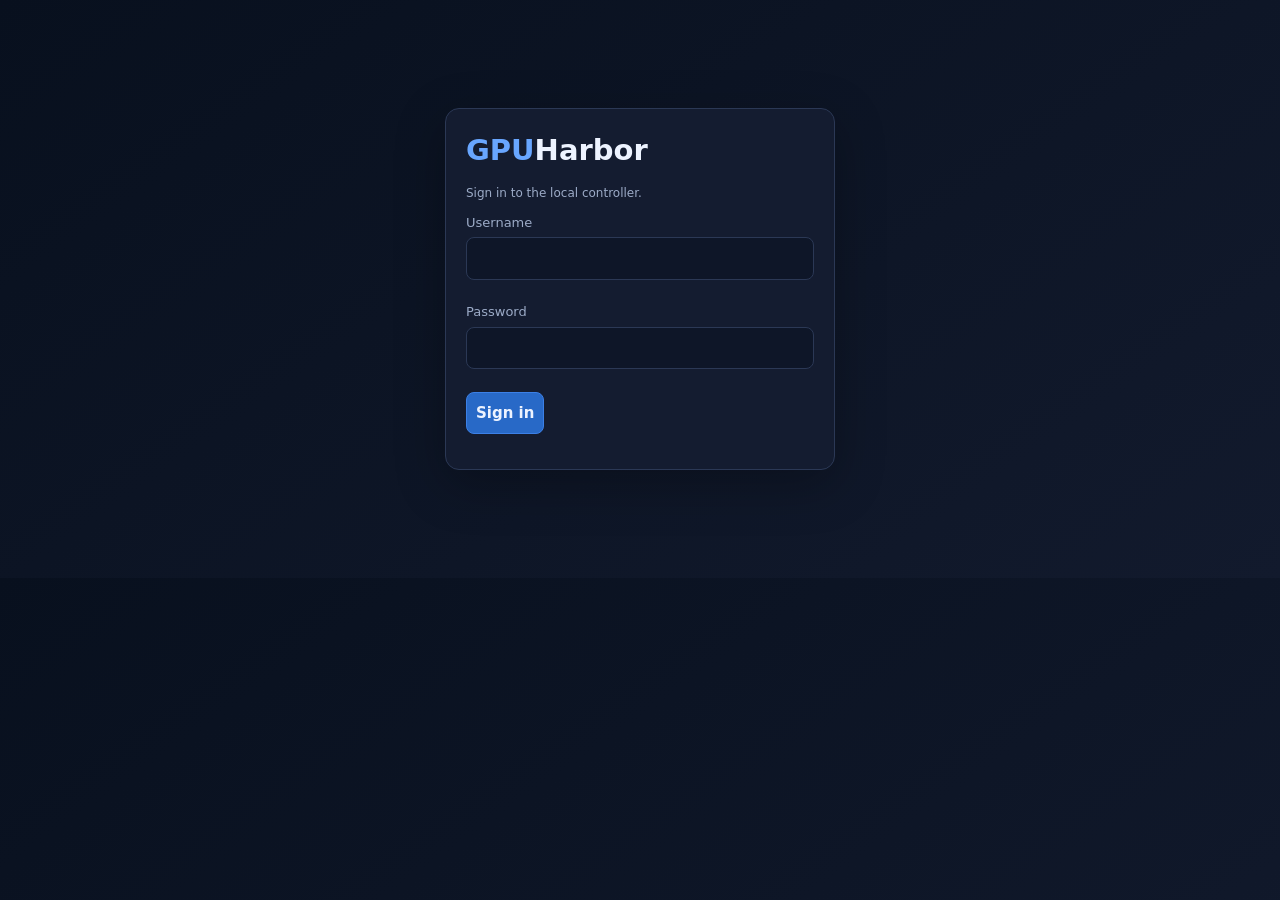
==== gpuharbor/static/index.html @ dcb0059d "Add English UI and docs, German switch, runtime image status - Dashboard available in English and Ge" ====
<!doctype html>
<html lang="en">
<head>
<meta charset="utf-8"><meta name="viewport" content="width=device-width,initial-scale=1">
<link rel="icon" href="/favicon.svg" type="image/svg+xml">
<title>GPUHarbor</title>
<style>
:root{color-scheme:dark;--card:#151d31;--line:#2b3855;--text:#edf3ff;--muted:#9cabc7;--accent:#68a6ff;--danger:#ff6b79;--ok:#54d69a;--warn:#ffd479}
*{box-sizing:border-box}
body{margin:0;background:linear-gradient(145deg,#08101e,#121a2d);color:var(--text);font:15px/1.5 system-ui,sans-serif}
.shell{max-width:1220px;margin:auto;padding:26px}
header{display:flex;justify-content:space-between;align-items:center;gap:14px;margin-bottom:20px;flex-wrap:wrap}
h1{margin:0;font-size:29px}
h2{font-size:17px;margin-top:0}
.brand{color:var(--accent)}
.nav{display:flex;gap:10px;align-items:center;flex-wrap:wrap}
.grid{display:grid;grid-template-columns:1.35fr .65fr;gap:18px}
.card{background:rgba(21,29,49,.94);border:1px solid var(--line);border-radius:14px;padding:20px;margin-bottom:18px;box-shadow:0 14px 50px #0004}
.row{display:flex;gap:10px;flex-wrap:wrap;align-items:end}
.field{display:flex;flex-direction:column;gap:5px;flex:1;min-width:150px}
label{color:var(--muted);font-size:13px}
.hint{color:var(--muted);font-size:12px;line-height:1.35}
input,select,textarea,button{font:inherit;color:var(--text);border:1px solid var(--line);border-radius:8px;background:#0e1628;padding:9px}
textarea{resize:vertical}
button{cursor:pointer;background:#2869c7;border-color:#3c80e6;font-weight:650}
button.secondary{background:#18243b}
button.danger{background:#8c2934;border-color:#bd4350}
button:disabled{opacity:.5;cursor:not-allowed}
a.link{color:var(--accent);text-decoration:none;font-weight:600}
pre{white-space:pre-wrap;word-break:break-word;max-height:430px;overflow:auto;background:#090f1d;border-radius:8px;padding:13px;font-size:13px}
.pill{display:inline-block;padding:3px 8px;border-radius:99px;background:#24314e;color:#bdd2f3;margin:2px;font-size:12px}
.warn{color:var(--warn)}.ok{color:var(--ok)}.danger-text{color:var(--danger)}
.dot{display:inline-block;width:9px;height:9px;border-radius:50%;margin-right:7px;background:#5a6a86}
.dot.ok{background:var(--ok)}.dot.wait{background:var(--warn)}.dot.bad{background:var(--danger)}
dialog{width:min(860px,96vw);background:var(--card);color:var(--text);border:1px solid var(--line);border-radius:14px}
dialog::backdrop{background:#000a}
.gpu-list{max-height:210px;overflow:auto;border:1px solid var(--line);border-radius:9px;padding:10px;background:#0d1526}
.gpu-list label{display:flex;gap:8px;align-items:center;color:var(--text);font-size:13px;padding:3px 0}
.mode-switch button{padding:5px 11px;font-size:13px;background:#18243b}
.mode-switch button.active{background:#2869c7}
.login{max-width:390px;margin:12vh auto}
.hidden{display:none!important}
.small{font-size:12.5px}
@media(max-width:860px){.grid{grid-template-columns:1fr}.shell{padding:14px}}
</style>
</head>
<body>

<div id="login" class="login card">
<h1><span class="brand">GPU</span>Harbor</h1><p class="hint" data-i18n="login.subtitle">Sign in to the local controller.</p>
<form id="login-form">
<div class="field"><label for="username" data-i18n="login.username">Username</label><input id="username" autocomplete="username" required></div><br>
<div class="field"><label for="password" data-i18n="login.password">Password</label><input id="password" type="password" autocomplete="current-password" required></div><br>
<button data-i18n="login.button">Sign in</button></form><p id="login-error" class="warn"></p>
</div>

<div id="app" class="shell hidden">
<header>
  <div><h1><span class="brand">GPU</span>Harbor</h1><div class="hint" data-i18n="app.subtitle">RunPod model control</div></div>
  <div class="nav">
    <select id="lang-switch" onchange="setLang(this.value)" aria-label="Language">
      <option value="en">English</option>
      <option value="de">Deutsch</option>
    </select>
    <a class="link" href="/docs" target="_blank" rel="noopener" data-i18n="nav.docs">Documentation</a>
    <span id="billable-pill" class="pill"></span>
    <button class="secondary" onclick="logout()" data-i18n="nav.logout">Sign out</button>
  </div>
</header>

<div class="grid"><main>

<section class="card"><h2 data-i18n="start.title">Start a model</h2>
<div class="row">
  <div class="field" style="flex:2"><label for="model" data-i18n="start.model">Model profile</label><select id="model" onchange="selectModel()"></select></div>
  <div class="field"><label for="region" data-i18n="start.region">Region</label><select id="region" onchange="regionChanged()"></select></div>
  <div class="field"><label for="datacenter" data-i18n="start.datacenter">Datacenter (advanced)</label><select id="datacenter"></select></div>
</div>
<p id="model-description" class="hint"></p><div id="badges"></div><br>
<div class="row">
  <div class="field"><label for="context" data-i18n="field.context">Context (tokens)</label><input id="context" type="number" min="1024" max="262144" step="1024"><span class="hint" data-i18n="hint.context">Maximum length of one request. More uses more VRAM.</span></div>
  <div class="field"><label for="sequences" data-i18n="field.sequences">Parallel sequences</label><input id="sequences" type="number" min="1" max="32"><span class="hint" data-i18n="hint.sequences">Requests handled at the same time.</span></div>
  <div class="field"><label for="memory" data-i18n="field.memory">GPU utilisation (0–1)</label><input id="memory" type="number" min="0.5" max="0.99" step="0.01"><span class="hint" data-i18n="hint.memory">Share of VRAM the runtime may use.</span></div>
  <div class="field"><label for="volume" data-i18n="field.volume">Volume (GB)</label><input id="volume" type="number" min="10" max="1000"><span class="hint" data-i18n="hint.volume">Space for the model cache.</span></div>
</div><br>
<div class="row">
  <div class="field"><label for="gpu" data-i18n="field.gpu">GPU</label><select id="gpu"></select><span class="hint" data-i18n="hint.gpu">Only GPUs allowed by this profile.</span></div>
</div><br>
<div class="row">
  <button onclick="plan()" data-i18n="btn.plan">Check launch plan</button>
  <button class="secondary" onclick="preflight()" data-i18n="btn.preflight">Check availability</button>
  <button onclick="startPod()" data-i18n="btn.start">Start pod</button>
  <button class="secondary" onclick="stopPod()" data-i18n="btn.stop">Stop</button>
  <button class="danger" onclick="deletePod()" data-i18n="btn.delete">Delete pod and volume</button>
</div>
</section>

<section class="card">
<div class="row" style="justify-content:space-between">
  <h2 style="margin:0" data-i18n="output.title">Output</h2>
  <div class="mode-switch">
    <button id="mode-simple" onclick="setMode('simple')" data-i18n="output.simple">Simple</button>
    <button id="mode-pretty" class="active" onclick="setMode('pretty')" data-i18n="output.pretty">Pretty</button>
    <button id="mode-raw" onclick="setMode('raw')" data-i18n="output.raw">Raw</button>
  </div>
</div>
<pre id="output"></pre>
</section>

</main><aside>

<section class="card"><h2 data-i18n="status.title">Status</h2>
<div id="status"><span class="dot"></span><span data-i18n="status.loading">Loading …</span></div>
<div id="ready" class="small" style="margin-top:8px"><span class="dot"></span><span data-i18n="ready.unknown">Model status unknown</span></div>
<br><button class="secondary" onclick="refreshStatus()" data-i18n="status.refresh">Refresh</button></section>

<section class="card"><h2 data-i18n="catalog.title">Model catalog</h2>
<p class="hint" data-i18n="catalog.hint">Shipped profiles survive upgrades; your profiles and overrides are stored separately.</p>
<button onclick="newModel()" data-i18n="catalog.new">New model</button>
<button class="secondary" onclick="editModel()" data-i18n="catalog.edit">Edit selected</button><br><br>
<button class="secondary" onclick="exportModels()" data-i18n="catalog.export">Export</button>
<button class="secondary" onclick="$('import-file').click()" data-i18n="catalog.import">Import</button>
<input id="import-file" class="hidden" type="file" accept="application/json" onchange="importModels(this.files[0])"></section>

<section class="card"><h2 data-i18n="runtimes.title">Runtime images</h2><div id="runtime-list" class="small"><span class="hint" data-i18n="status.loading">Loading …</span></div></section>

<section class="card"><h2 data-i18n="integrations.title">Optional integrations</h2>
<p><span class="pill">Open WebUI</span><span class="pill">OpenHands</span></p>
<p class="hint" data-i18n="integrations.hint">Enabled through separate Compose files. Details are in the documentation.</p></section>

</aside></div></div>

<dialog id="editor"><form id="model-form">
<h2 id="editor-title" data-i18n="editor.new_title">Model profile</h2>
<div class="field"><label for="e-preset" data-i18n="editor.preset">Template</label><select id="e-preset" onchange="applyPreset()"></select><span class="hint" data-i18n="hint.preset">Fills in sensible starting values. Everything stays editable.</span></div><br>
<div class="row">
  <div class="field"><label for="e-id" data-i18n="field.id">ID</label><input id="e-id" pattern="[a-z0-9][a-z0-9-]{1,62}[a-z0-9]" required><span class="hint" data-i18n="hint.id">Lowercase letters, digits and hyphen. Cannot be changed later.</span></div>
  <div class="field"><label for="e-name" data-i18n="field.name">Name</label><input id="e-name" required><span class="hint" data-i18n="hint.name">Display name.</span></div>
</div><br>
<div class="field"><label for="e-description" data-i18n="field.description">Description</label><textarea id="e-description" rows="2"></textarea></div><br>
<div class="row">
  <div class="field"><label for="e-model-id" data-i18n="field.model_id">Hugging Face repository</label><input id="e-model-id" placeholder="owner/repository" required><span class="hint" data-i18n="hint.model_id">For example Qwen/Qwen3.8-27B-FP8.</span></div>
  <div class="field"><label for="e-runtime" data-i18n="field.runtime">Runtime</label><select id="e-runtime" onchange="runtimeChanged()"></select><span class="hint" data-i18n="hint.runtime">vLLM for FP8/BF16, llama.cpp for GGUF.</span></div>
</div><br>
<div class="field"><label for="e-gguf" data-i18n="field.gguf">GGUF file</label><input id="e-gguf"><span class="hint" data-i18n="hint.gguf">GGUF runtimes only: the exact filename from the repository.</span></div><br>
<div class="row">
  <div class="field"><label for="e-aliases" data-i18n="field.aliases">Served names (comma)</label><input id="e-aliases" required><span class="hint" data-i18n="hint.aliases">For example default, chat, code.</span></div>
  <div class="field"><label for="e-capabilities" data-i18n="field.capabilities">Capabilities (comma)</label><input id="e-capabilities"><span class="hint" data-i18n="hint.capabilities">chat, code, tools, vision — labels only.</span></div>
</div><br>
<div class="row">
  <div class="field"><label for="e-context" data-i18n="field.context">Context</label><input id="e-context" type="number" min="1024" max="262144" required></div>
  <div class="field"><label for="e-sequences" data-i18n="field.sequences">Sequences</label><input id="e-sequences" type="number" min="1" max="32" required></div>
  <div class="field"><label for="e-memory" data-i18n="field.memory">GPU utilisation</label><input id="e-memory" type="number" min="0.5" max="0.99" step="0.01" required></div>
  <div class="field"><label for="e-volume" data-i18n="field.volume_gb">Volume GB</label><input id="e-volume" type="number" min="10" max="1000" required></div>
</div><br>
<div class="field"><label data-i18n="field.gpus">Allowed GPUs</label><div id="e-gpu-list" class="gpu-list"><span class="hint" data-i18n="gpu.loading">Loading catalog …</span></div>
<span class="hint" data-i18n="hint.gpus">Only these GPUs may run the profile. Availability comes from the RunPod catalog.</span></div><br>
<div class="field"><label for="e-gpus" data-i18n="field.gpus_extra">Other GPUs (one per line)</label><textarea id="e-gpus" rows="2"></textarea><span class="hint" data-i18n="hint.gpus_extra">For GPUs missing from the catalog, use the exact RunPod name.</span></div><br>
<div class="row">
  <div class="field"><label for="e-license" data-i18n="field.license">License</label><input id="e-license" value="unknown"><span class="hint" data-i18n="hint.license">Display only, for example Apache-2.0.</span></div>
  <div class="field"><label for="e-status" data-i18n="field.status">Status</label><select id="e-status"><option>stable</option><option>experimental</option><option>disabled</option></select><span class="hint" data-i18n="hint.status">disabled means it cannot start.</span></div>
</div>
<div class="row" style="margin-top:8px">
  <label class="small"><input id="e-gated" type="checkbox"> <span data-i18n="field.gated">Restricted access (gated)</span></label>
  <label class="small"><input id="e-verified" type="checkbox"> <span data-i18n="field.verified">Verified on a real GPU</span></label>
</div><br>
<div id="vllm-options">
<h3 class="small" style="margin:0 0 6px" data-i18n="vllm.title">vLLM options</h3>
<div class="row">
  <label class="small" data-i18n-title="tip.trust"><input id="e-trust-remote-code" type="checkbox"> <span data-i18n="field.trust">Trust Hugging Face remote code</span></label>
  <label class="small" data-i18n-title="tip.reasoning"><input id="e-reasoning" type="checkbox"> <span data-i18n="field.reasoning">Qwen3 reasoning parser</span></label>
  <label class="small" data-i18n-title="tip.tools"><input id="e-tools" type="checkbox"> <span data-i18n="field.tools">Qwen3 tool parser and auto tool choice</span></label>
</div>
<p class="hint" data-i18n="hint.vllm">"Trust remote code" runs Python shipped inside the model repository. Only enable it for repositories you trust.</p>
</div><br>
<div class="row">
  <button data-i18n="btn.save">Save</button>
  <button id="remove-model" type="button" class="danger" onclick="removeModel()" data-i18n="btn.delete_profile">Delete profile</button>
  <button type="button" class="secondary" onclick="editor.close()" data-i18n="btn.cancel">Cancel</button>
</div>
<p id="editor-error" class="warn"></p></form></dialog>

<script>
const I18N={
en:{
 "app.subtitle":"RunPod model control","nav.docs":"Documentation","nav.logout":"Sign out",
 "pill.billable_on":"Billable actions ENABLED","pill.billable_off":"Cost lock active",
 "login.subtitle":"Sign in to the local controller.","login.username":"Username","login.password":"Password","login.button":"Sign in","login.failed":"Sign-in failed.",
 "start.title":"Start a model","start.model":"Model profile","start.region":"Region","start.datacenter":"Datacenter (advanced)",
 "start.auto_region":"Automatic (configured locations)","start.auto_dc":"Automatic","start.auto_gpu":"Automatic by priority",
 "field.context":"Context (tokens)","field.sequences":"Parallel sequences","field.memory":"GPU utilisation (0–1)","field.volume":"Volume (GB)","field.gpu":"GPU",
 "hint.context":"Maximum length of one request. More uses more VRAM.","hint.sequences":"Requests handled at the same time.",
 "hint.memory":"Share of VRAM the runtime may use.","hint.volume":"Space for the model cache.","hint.gpu":"Only GPUs allowed by this profile.",
 "btn.plan":"Check launch plan","btn.preflight":"Check availability","btn.start":"Start pod","btn.stop":"Stop","btn.delete":"Delete pod and volume",
 "btn.save":"Save","btn.cancel":"Cancel","btn.delete_profile":"Delete profile","btn.reset":"Reset to default",
 "output.title":"Output","output.simple":"Simple","output.pretty":"Pretty","output.raw":"Raw","output.ready":"Ready. Billable actions are locked by default.","output.wait":"Please wait …",
 "status.title":"Status","status.loading":"Loading …","status.refresh":"Refresh","status.none":"No managed pod","status.error":"Error: ",
 "ready.unknown":"Model status unknown","ready.none":"No pod — model status n/a","ready.loaded":"Model loaded","ready.loading":"Model loading …","ready.label":"Model status",
 "catalog.title":"Model catalog","catalog.hint":"Shipped profiles survive upgrades; your profiles and overrides are stored separately.",
 "catalog.new":"New model","catalog.edit":"Edit selected","catalog.export":"Export","catalog.import":"Import",
 "integrations.title":"Optional integrations","integrations.hint":"Enabled through separate Compose files. Details are in the documentation.",
 "runtimes.title":"Runtime images","runtimes.ready":"ready","runtimes.missing":"no digest configured",
 "editor.new_title":"New model profile","editor.edit_title":"Edit model","editor.preset":"Template","editor.error":"",
 "gpu.loading":"Loading catalog …","gpu.none":"No GPU catalog available — use the text field below.",
 "field.id":"ID","field.name":"Name","field.description":"Description","field.model_id":"Hugging Face repository","field.runtime":"Runtime",
 "field.gguf":"GGUF file","field.aliases":"Served names (comma)","field.capabilities":"Capabilities (comma)","field.gpus":"Allowed GPUs",
 "field.gpus_extra":"Other GPUs (one per line)","field.license":"License","field.status":"Status","field.gated":"Restricted access (gated)",
 "field.verified":"Verified on a real GPU","field.trust":"Trust Hugging Face remote code","field.reasoning":"Qwen3 reasoning parser","field.tools":"Qwen3 tool parser and auto tool choice",
 "hint.id":"Lowercase letters, digits and hyphen. Cannot be changed later.","hint.name":"Display name.",
 "hint.model_id":"For example Qwen/Qwen3.8-27B-FP8.","hint.runtime":"vLLM for FP8/BF16, llama.cpp for GGUF.",
 "hint.gguf":"GGUF runtimes only: the exact filename from the repository.","hint.aliases":"For example default, chat, code.",
 "hint.capabilities":"chat, code, tools, vision — labels only.","hint.gpus":"Only these GPUs may run the profile. Availability comes from the RunPod catalog.",
 "hint.gpus_extra":"For GPUs missing from the catalog, use the exact RunPod name.","hint.license":"Display only, for example Apache-2.0.",
 "hint.status":"disabled means it cannot start.","hint.preset":"Fills in sensible starting values. Everything stays editable.",
 "hint.vllm":"\"Trust remote code\" runs Python shipped inside the model repository. Only enable it for repositories you trust.",
 "tip.trust":"Runs model-supplied Python on the pod","tip.reasoning":"Splits thinking into the reasoning field","tip.tools":"Lets the model emit tool calls",
 "confirm.start":"Start the pod? Depending on your settings this begins GPU billing immediately.",
 "confirm.delete":"Delete the pod and its volume? The model cache is lost, but all costs stop.",
 "confirm.remove":"Delete profile {id}?","confirm.reset":"Discard your changes to {id} and restore the shipped default?",
 "confirm.import":"Merge profiles and overrides from this file?",
 "msg.imported":"Model catalog imported.","msg.export_error":"Export failed: ","msg.import_error":"Import failed: ","msg.error":"Error: ",
 "sum.plan":"Launch plan","sum.billable":"Billable actions: ","sum.allowed":"allowed","sum.locked":"locked","sum.candidates":"Candidates: ",
 "sum.first":"First choice: ","sum.config_errors":"Configuration errors: ","sum.none":"none",
 "sum.preflight":"Availability (free, nothing started)","sum.pods":"Pods in the account: ",
 "sum.ready":"Model ready: ","sum.yes":"yes","sum.no":"no","sum.pod":"Pod: ","sum.status":"Status: ","sum.model":"Model: ",
 "sum.no_pod":"No managed pod."
},
de:{
 "app.subtitle":"RunPod-Modellsteuerung","nav.docs":"Dokumentation","nav.logout":"Abmelden",
 "pill.billable_on":"Kostenpflichtig AKTIV","pill.billable_off":"Kostensperre aktiv",
 "login.subtitle":"Am lokalen Controller anmelden.","login.username":"Benutzername","login.password":"Passwort","login.button":"Anmelden","login.failed":"Anmeldung fehlgeschlagen.",
 "start.title":"Modell starten","start.model":"Modellprofil","start.region":"Region","start.datacenter":"Rechenzentrum (erweitert)",
 "start.auto_region":"Automatisch (konfigurierte Standorte)","start.auto_dc":"Automatisch","start.auto_gpu":"Automatisch nach Priorität",
 "field.context":"Kontext (Token)","field.sequences":"Parallele Sequenzen","field.memory":"GPU-Nutzung (0–1)","field.volume":"Volume (GB)","field.gpu":"GPU",
 "hint.context":"Maximale Länge einer Anfrage. Mehr braucht mehr VRAM.","hint.sequences":"Gleichzeitig bearbeitete Anfragen.",
 "hint.memory":"Anteil des VRAM, den die Runtime nutzen darf.","hint.volume":"Speicher für den Modell-Cache.","hint.gpu":"Nur GPUs, die dieses Profil erlaubt.",
 "btn.plan":"Startplan prüfen","btn.preflight":"Verfügbarkeit prüfen","btn.start":"Pod starten","btn.stop":"Stoppen","btn.delete":"Pod &amp; Volume löschen",
 "btn.save":"Speichern","btn.cancel":"Abbrechen","btn.delete_profile":"Profil löschen","btn.reset":"Auf Standard zurücksetzen",
 "output.title":"Ausgabe","output.simple":"Einfach","output.pretty":"Schön","output.raw":"Roh","output.ready":"Bereit. Kostenpflichtige Aktionen sind standardmäßig gesperrt.","output.wait":"Bitte warten …",
 "status.title":"Status","status.loading":"Wird geladen …","status.refresh":"Aktualisieren","status.none":"Kein Pod verwaltet","status.error":"Fehler: ",
 "ready.unknown":"Modellstatus unbekannt","ready.none":"Kein Pod — Modellstatus n/a","ready.loaded":"Modell geladen","ready.loading":"Modell lädt …","ready.label":"Modellstatus",
 "catalog.title":"Modellkatalog","catalog.hint":"Mitgelieferte Profile überleben Updates; eigene Profile und Anpassungen liegen getrennt.",
 "catalog.new":"Neues Modell","catalog.edit":"Gewähltes bearbeiten","catalog.export":"Exportieren","catalog.import":"Importieren",
 "integrations.title":"Optionale Integrationen","integrations.hint":"Über getrennte Compose-Dateien aktivierbar. Details stehen in der Dokumentation.",
 "runtimes.title":"Runtime-Images","runtimes.ready":"bereit","runtimes.missing":"kein Digest konfiguriert",
 "editor.new_title":"Neues Modellprofil","editor.edit_title":"Modell bearbeiten","editor.preset":"Vorlage",
 "gpu.loading":"Katalog wird geladen …","gpu.none":"Kein GPU-Katalog verfügbar — nutze das Textfeld unten.",
 "field.id":"ID","field.name":"Name","field.description":"Beschreibung","field.model_id":"Hugging-Face-Repository","field.runtime":"Runtime",
 "field.gguf":"GGUF-Datei","field.aliases":"API-Namen (Komma)","field.capabilities":"Fähigkeiten (Komma)","field.gpus":"Erlaubte GPUs",
 "field.gpus_extra":"Weitere GPUs (eine pro Zeile)","field.license":"Lizenz","field.status":"Status","field.gated":"Zugriff eingeschränkt (gated)",
 "field.verified":"Auf echter GPU geprüft","field.trust":"Hugging-Face Remote-Code vertrauen","field.reasoning":"Qwen3 Reasoning-Parser","field.tools":"Qwen3 Tool-Parser + Auto-Tool-Wahl",
 "hint.id":"Kleinbuchstaben, Zahlen und Bindestrich. Später nicht änderbar.","hint.name":"Anzeigename.",
 "hint.model_id":"Zum Beispiel Qwen/Qwen3.8-27B-FP8.","hint.runtime":"vLLM für FP8/BF16, llama.cpp für GGUF.",
 "hint.gguf":"Nur bei GGUF-Runtimes: exakter Dateiname aus dem Repository.","hint.aliases":"Zum Beispiel default, chat, code.",
 "hint.capabilities":"chat, code, tools, vision — nur Beschriftung.","hint.gpus":"Nur diese GPUs dürfen das Profil starten. Verfügbarkeit kommt aus dem RunPod-Katalog.",
 "hint.gpus_extra":"Für GPUs, die nicht im Katalog stehen: exakter RunPod-Name.","hint.license":"Nur Anzeige, zum Beispiel Apache-2.0.",
 "hint.status":"disabled bedeutet: nicht startbar.","hint.preset":"Setzt sinnvolle Startwerte. Danach frei anpassbar.",
 "hint.vllm":"„Remote-Code vertrauen“ führt Python aus dem Modell-Repository aus. Nur bei geprüften Repos aktivieren.",
 "tip.trust":"Führt modell-eigenen Python-Code auf dem Pod aus","tip.reasoning":"Trennt die Denk-Ausgabe ins Feld reasoning","tip.tools":"Erlaubt Tool-Aufrufe",
 "confirm.start":"Pod starten? Je nach Einstellung beginnt sofort die GPU-Abrechnung.",
 "confirm.delete":"Pod und Volume löschen? Der Modell-Cache geht verloren, alle Kosten enden.",
 "confirm.remove":"Profil {id} löschen?","confirm.reset":"Anpassungen an {id} verwerfen und Standard wiederherstellen?",
 "confirm.import":"Profile und Overrides aus dieser Datei zusammenführen?",
 "msg.imported":"Modellkatalog importiert.","msg.export_error":"Exportfehler: ","msg.import_error":"Importfehler: ","msg.error":"Fehler: ",
 "sum.plan":"Startplan","sum.billable":"Kosten erlaubt: ","sum.allowed":"ja","sum.locked":"nein (gesperrt)","sum.candidates":"Kandidaten: ",
 "sum.first":"Erste Wahl: ","sum.config_errors":"Konfigurationsfehler: ","sum.none":"keine",
 "sum.preflight":"Verfügbarkeit (kostenlos, nichts gestartet)","sum.pods":"Pods im Konto: ",
 "sum.ready":"Modell bereit: ","sum.yes":"ja","sum.no":"nein","sum.pod":"Pod: ","sum.status":"Status: ","sum.model":"Modell: ",
 "sum.no_pod":"Kein Pod verwaltet."
}};

let lang=localStorage.getItem('gh-lang');
if(!lang)lang=(navigator.language||'en').toLowerCase().startsWith('de')?'de':'en';
function t(key){const table=I18N[lang]||I18N.en;return table[key]||I18N.en[key]||key}
function setLang(value){lang=I18N[value]?value:'en';localStorage.setItem('gh-lang',lang);applyLang();render(lastRaw);refreshStatus()}
function applyLang(){
  document.documentElement.lang=lang;
  document.querySelectorAll('[data-i18n]').forEach(el=>{el.textContent=t(el.dataset.i18n)});
  document.querySelectorAll('[data-i18n-title]').forEach(el=>{el.title=t(el.dataset.i18nTitle)});
  document.querySelectorAll('[data-i18n-placeholder]').forEach(el=>{el.placeholder=t(el.dataset.i18nPlaceholder)});
  $('lang-switch').value=lang;
  updateBillablePill();
}

let models={},runtimes={},settingsData={},gpuOptions=[],regions=[],presets={},csrfToken='',podActive=false,lastRaw='';
let mode='pretty';
const $=id=>document.getElementById(id), output=$('output'), editor=$('editor');

async function api(path,options={}){
  const method=(options.method||'GET').toUpperCase();
  const csrf=csrfToken&&!['GET','HEAD','OPTIONS'].includes(method)?{'X-CSRF-Token':csrfToken}:{};
  const r=await fetch(path,{...options,headers:{'Content-Type':'application/json',...csrf,...(options.headers||{})}});
  const text=await r.text();let data;
  try{data=JSON.parse(text)}catch{data=text}
  if(!r.ok)throw new Error(typeof data==='object'?JSON.stringify(data.detail??data):data);
  return data;
}
function updateBillablePill(){
  const on=!!settingsData.billable_actions_enabled;
  $('billable-pill').textContent=on?t('pill.billable_on'):t('pill.billable_off');
  $('billable-pill').className='pill '+(on?'danger-text':'ok');
}
function setMode(m){mode=m;for(const n of ['simple','pretty','raw'])$('mode-'+n).classList.toggle('active',n===m);render(lastRaw)}
function render(text){
  lastRaw=text;
  if(mode==='raw'){output.textContent=text;return}
  if(mode==='pretty'){try{output.textContent=JSON.stringify(JSON.parse(text),null,2)}catch{output.textContent=text}return}
  output.textContent=summarize(text);
}
function summarize(text){
  let d;try{d=JSON.parse(text)}catch{return text}
  if(!d||typeof d!=='object')return text;
  if(d.pod_id)return t('sum.pod')+(d.pod_id||'?')+"\n"+t('sum.status')+(d.status||'?')+"\n"+t('sum.model')+(d.model_id||'?');
  if(d.candidates){
    const c=d.candidates[0]||{};
    return t('sum.plan')+"\n"+t('sum.billable')+(d.billable_actions_enabled?t('sum.allowed'):t('sum.locked'))+
      "\n"+t('sum.candidates')+d.candidates.length+"\n"+t('sum.first')+(c.gpu_type_id||'?')+" / "+(c.datacenter_id||'?')+
      "\n"+t('sum.config_errors')+(((d.configuration_errors||[]).join('; '))||t('sum.none'));
  }
  if(d.gpu_catalog){
    const rows=d.gpu_catalog.map(g=>(g.id||g.name)+": "+(g.availability||'?'));
    return t('sum.preflight')+"\n"+t('sum.pods')+(d.pods_total??'-')+"\n"+rows.join("\n");
  }
  if('ready' in d)return t('sum.ready')+(d.ready?t('sum.yes'):t('sum.no'))+"\n"+(d.detail||'');
  if(d.pod)return t('sum.pod')+(d.pod.id||'?')+"\n"+t('sum.status')+(d.pod.status||'?')+"\n"+t('sum.model')+(d.model_id||'?');
  if(d.pod===null)return t('sum.no_pod');
  if(d.ok!==undefined)return d.ok?t('msg.imported'):JSON.stringify(d);
  return text;
}
async function action(path,method='POST',body=null){
  render(t('output.wait'));
  try{
    const data=await api(path,{method,body:body?JSON.stringify(body):undefined});
    render(typeof data==='string'?data:JSON.stringify(data));
    await refreshStatus();
    return data;
  }catch(err){render(t('msg.error')+err.message);return null}
}
$('login-form').onsubmit=async e=>{e.preventDefault();
  try{await api('/api/login',{method:'POST',body:JSON.stringify({username:$('username').value,password:$('password').value})});await boot()}
  catch(err){$('login-error').textContent=t('login.failed')+' '+err.message}};
async function boot(){
  applyLang();
  render(t('output.ready'));
  const me=await api('/api/me');
  if(!me.authenticated)return;
  csrfToken=me.csrf_token;
  $('login').classList.add('hidden');$('app').classList.remove('hidden');
  await loadCatalog();
  await Promise.all([loadStatus(),loadReady()]);
}
async function logout(){await api('/api/logout',{method:'POST'});location.reload()}

async function loadCatalog(){
  const [m,r,s,g,reg,p]=await Promise.all([
    api('/api/models'),api('/api/runtimes'),api('/api/controller-settings'),
    api('/api/gpu-options'),api('/api/regions'),api('/api/model-presets')]);
  models=m;runtimes=r;settingsData=s;gpuOptions=g.gpus||[];regions=reg.regions||[];presets=p;
  const old=$('model').value;
  $('model').replaceChildren();
  for(const [id,mm] of Object.entries(models)){
    const o=document.createElement('option');o.value=id;
    o.textContent=mm.name+' · '+(runtimes[mm.runtime]?.label||mm.runtime)+(mm.verified?' ✓':'');
    $('model').append(o);
  }
  $('model').value=models[old]?old:(Object.keys(models).find(id=>models[id].active)||Object.keys(models)[0]||'');
  $('region').replaceChildren(new Option(t('start.auto_region'),''));
  for(const item of regions){const o=document.createElement('option');o.value=item.id;o.textContent=item.label;$('region').append(o)}
  $('e-runtime').replaceChildren();
  for(const [id,rr] of Object.entries(runtimes)){const o=document.createElement('option');o.value=id;o.textContent=rr.label;$('e-runtime').append(o)}
  $('e-preset').replaceChildren(new Option('— '+t('editor.preset')+' —',''));
  for(const [id,pp] of Object.entries(presets)){const o=document.createElement('option');o.value=id;o.textContent=pp.label;$('e-preset').append(o)}
  updateBillablePill();
  renderRuntimes();
  renderGpuOptions();
  regionChanged();
  selectModel();
}
function renderGpuOptions(selected){
  const list=$('e-gpu-list');list.replaceChildren();
  const chosen=new Set(selected||[]);
  if(!gpuOptions.length){const span=document.createElement('span');span.className='hint';span.textContent=t('gpu.none');list.append(span);return}
  for(const g of gpuOptions){
    const id=g.id||g.name;if(!id)continue;
    const label=document.createElement('label');
    const cb=document.createElement('input');cb.type='checkbox';cb.value=id;cb.checked=chosen.has(id);
    const mem=g.memory?g.memory+' GB':'';
    const price=g.secure_price!=null?' · '+g.secure_price+' $/h':'';
    const avail=g.availability?' · '+g.availability:'';
    label.append(cb,document.createTextNode(' '+(g.name||id)+' ('+mem+price+avail+')'));
    list.append(label);
  }
}
function renderRuntimes(){
  const list=$('runtime-list');list.replaceChildren();
  for(const [id,rt] of Object.entries(runtimes)){
    const line=document.createElement('div');
    line.style.margin='3px 0';
    const short=rt.image?rt.image.split('@')[1]?.slice(0,19)+'…':'';
    line.innerHTML='<span class="dot '+(rt.ready?'ok':'bad')+'"></span>'+rt.label+
      ' <span class="hint">'+(rt.ready?t('runtimes.ready'):t('runtimes.missing'))+(short?' · '+short:'')+'</span>';
    list.append(line);
  }
}
function regionChanged(){
  const selected=$('region').value;
  $('datacenter').replaceChildren(new Option(t('start.auto_dc'),''));
  const source=selected?regions.find(r=>r.id===selected):null;
  const dcs=source?source.datacenters:(settingsData.datacenter_ids||[]);
  for(const dc of dcs)$('datacenter').append(new Option(dc,dc));
  $('datacenter').disabled=!dcs.length;
}
function selectModel(){
  const m=models[$('model').value];
  if(!m)return;
  $('model-description').textContent=m.description||'';
  $('badges').replaceChildren();
  [m.status,m.license,m.source,m.overridden?'override':null,m.gated?'gated':null,
   m.verified?'verified':'not verified',runtimes[m.runtime]?.label]
   .filter(Boolean).forEach(x=>{const s=document.createElement('span');s.className='pill';s.textContent=x;$('badges').append(s)});
  $('context').value=m.context_length;
  $('sequences').value=m.max_sequences;
  $('memory').value=m.gpu_memory_utilization;
  $('volume').value=m.volume_gb;
  $('gpu').replaceChildren(new Option(t('start.auto_gpu'),''));
  (m.gpu_type_ids||[]).forEach(g=>$('gpu').append(new Option(g,g)));
}
function launch(){
  return {
    model_id:$('model').value,
    context_length:+$('context').value,
    max_sequences:+$('sequences').value,
    gpu_memory_utilization:+$('memory').value,
    gpu_type_id:$('gpu').value||null,
    datacenter_id:$('datacenter').value||null,
    region:$('region').value||null,
    volume_gb:+$('volume').value
  };
}
const plan=()=>action('/api/pod/plan','POST',launch());
const preflight=()=>action('/api/runpod/preflight','POST',launch());
async function startPod(){if(!confirm(t('confirm.start')))return;await action('/api/pod/start','POST',launch())}
const stopPod=()=>action('/api/pod/stop');
async function deletePod(){if(confirm(t('confirm.delete')))await action('/api/pod','DELETE')}
async function loadStatus(){
  try{
    const s=await api('/api/status');
    podActive=!!s.pod;
    const label=s.pod?((s.pod.status||'UNKNOWN')+(s.model_id?' · '+s.model_id:'')):t('status.none');
    $('status').innerHTML='<span class="dot '+(s.pod?'ok':'')+'"></span>'+label;
    return s;
  }catch(err){$('status').innerHTML='<span class="dot bad"></span>'+t('status.error')+err.message}
}
async function loadReady(){
  if(!podActive){ $('ready').innerHTML='<span class="dot"></span>'+t('ready.none'); return }
  try{
    const d=await api('/api/model/ready');
    $('ready').innerHTML='<span class="dot '+(d.ready?'ok':'wait')+'"></span>'+(d.ready?t('ready.loaded'):t('ready.loading'))+' — '+(d.detail||'');
  }catch(err){$('ready').innerHTML='<span class="dot bad"></span>'+t('ready.unknown')+': '+err.message}
}
async function refreshStatus(){await loadStatus();await loadReady()}
function fillEditor(id,m){
  $('editor-error').textContent='';
  $('editor-title').textContent=m?(t('editor.edit_title')+': '+(m.name||id)):t('editor.new_title');
  $('e-id').value=id||'';$('e-id').disabled=!!id;
  $('e-name').value=m?.name||'';
  $('e-description').value=m?.description||'';
  $('e-model-id').value=m?.model_id||'';
  $('e-runtime').value=m?.runtime||'vllm';
  $('e-gguf').value=m?.gguf_file||'';
  $('e-aliases').value=(m?.served_names||[]).join(', ');
  $('e-capabilities').value=(m?.capabilities||[]).join(', ');
  $('e-context').value=m?.context_length||32768;
  $('e-sequences').value=m?.max_sequences||2;
  $('e-memory').value=m?.gpu_memory_utilization||0.9;
  $('e-volume').value=m?.volume_gb||64;
  $('e-license').value=m?.license||'unknown';
  $('e-status').value=m?.status||'experimental';
  $('e-gated').checked=!!m?.gated;
  $('e-verified').checked=!!m?.verified;
  $('e-trust-remote-code').checked=!!m?.trust_remote_code;
  $('e-reasoning').checked=!!m?.reasoning_parser;
  $('e-tools').checked=!!m?.tool_call_parser;
  $('e-preset').value='';
  const known=new Set(gpuOptions.map(g=>g.id));
  const allowed=m?.gpu_type_ids||[];
  renderGpuOptions(allowed);
  $('e-gpus').value=allowed.filter(g=>!known.has(g)).join('\n');
  const removable=!!m&&(m.source==='custom'||m.source==='orphaned-override'||m.overridden);
  $('remove-model').disabled=!removable;
  $('remove-model').textContent=m?.overridden?t('btn.reset'):t('btn.delete_profile');
  runtimeChanged();
  editor.showModal();
}
const newModel=()=>fillEditor('',null);
function editModel(){const id=$('model').value;if(id)fillEditor(id,models[id])}
function applyPreset(){
  const p=presets[$('e-preset').value];if(!p)return;
  $('e-runtime').value=p.runtime;
  $('e-context').value=p.defaults.context_length;
  $('e-sequences').value=p.defaults.max_sequences;
  $('e-memory').value=p.defaults.gpu_memory_utilization;
  $('e-volume').value=p.defaults.volume_gb;
  if(!$('e-description').value)$('e-description').value=p.description;
  runtimeChanged();
}
function runtimeChanged(){
  const rt=runtimes[$('e-runtime').value];
  $('e-gguf').disabled=!rt?.supports_gguf;
  if(!rt?.supports_gguf)$('e-gguf').value='';
  $('vllm-options').classList.toggle('hidden',$('e-runtime').value!=='vllm');
  if($('e-runtime').value!=='vllm'){$('e-trust-remote-code').checked=false;$('e-reasoning').checked=false;$('e-tools').checked=false}
}
$('model-form').onsubmit=async e=>{
  e.preventDefault();
  const id=$('e-id').value;
  const split=(v,sep)=>v.split(sep).map(x=>x.trim()).filter(Boolean);
  const checked=[...$('e-gpu-list').querySelectorAll('input:checked')].map(c=>c.value);
  const manual=$('e-gpus').value.split('\n').map(x=>x.trim()).filter(Boolean);
  const body={
    name:$('e-name').value,description:$('e-description').value,model_id:$('e-model-id').value,
    runtime:$('e-runtime').value,gguf_file:$('e-gguf').value||null,
    served_names:split($('e-aliases').value,','),capabilities:split($('e-capabilities').value,','),
    context_length:+$('e-context').value,max_sequences:+$('e-sequences').value,
    gpu_memory_utilization:+$('e-memory').value,volume_gb:+$('e-volume').value,
    gpu_type_ids:[...new Set([...checked,...manual])],
    status:$('e-status').value,license:$('e-license').value,
    gated:$('e-gated').checked,verified:$('e-verified').checked,
    trust_remote_code:$('e-trust-remote-code').checked,
    reasoning_parser:$('e-reasoning').checked?'qwen3':null,
    tool_call_parser:$('e-tools').checked?'qwen3_coder':null,
    enable_auto_tool_choice:$('e-tools').checked
  };
  try{
    await api('/api/models/'+encodeURIComponent(id),{method:'PUT',body:JSON.stringify(body)});
    editor.close();await loadCatalog();$('model').value=id;selectModel();
  }catch(err){$('editor-error').textContent=err.message}
};
async function removeModel(){
  const id=$('e-id').value,m=models[id];if(!id)return;
  const reset=!!m?.overridden;
  const question=(reset?t('confirm.reset'):t('confirm.remove')).replace('{id}',id);
  if(!confirm(question))return;
  try{await api('/api/models/'+encodeURIComponent(id)+(reset?'/reset':''),{method:reset?'POST':'DELETE'});editor.close();await loadCatalog()}
  catch(err){$('editor-error').textContent=err.message}
}
async function exportModels(){
  try{
    const data=await api('/api/models-export');
    const blob=new Blob([JSON.stringify(data,null,2)],{type:'application/json'});
    const a=document.createElement('a');a.href=URL.createObjectURL(blob);a.download='gpuharbor-user-models.json';a.click();URL.revokeObjectURL(a.href);
  }catch(err){render(t('msg.export_error')+err.message)}
}
async function importModels(file){
  if(!file)return;
  try{
    const catalog=JSON.parse(await file.text());
    if(!confirm(t('confirm.import')))return;
    await api('/api/models-import',{method:'POST',body:JSON.stringify({catalog,replace:false})});
    await loadCatalog();render(t('msg.imported'));
  }catch(err){render(t('msg.import_error')+err.message)}finally{$('import-file').value=''}
}
boot().catch(()=>{});
setInterval(()=>{if(!$('app').classList.contains('hidden'))refreshStatus()},30000);
</script></body></html>
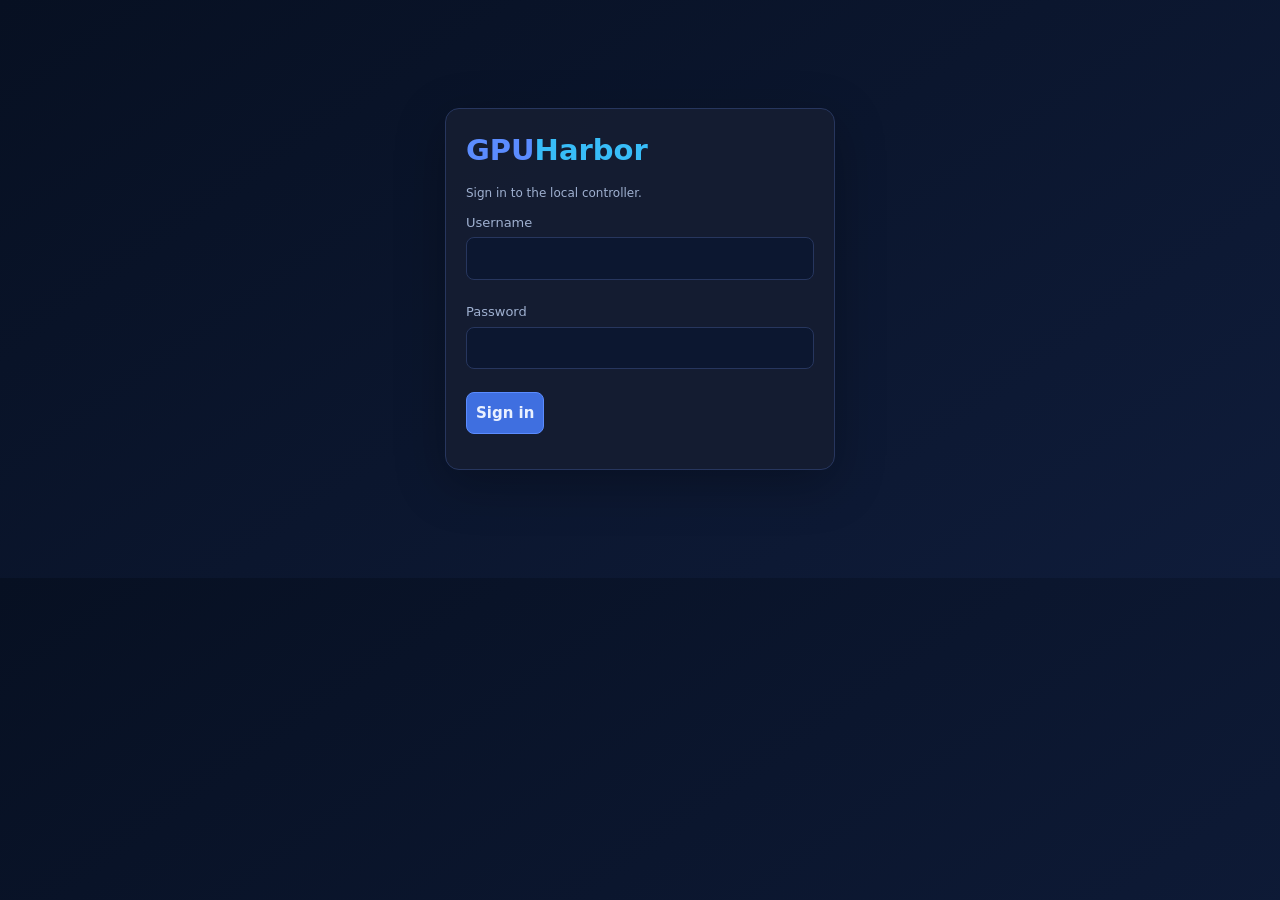
==== commit 62592c5c: "Add settings dialog, two themes, opt-in update check and scripts docs - Settings dialog with a left " ====
--- a/gpuharbor/static/index.html
+++ b/gpuharbor/static/index.html
@@ -4,40 +4,54 @@
 <meta charset="utf-8"><meta name="viewport" content="width=device-width,initial-scale=1">
 <link rel="icon" href="/favicon.svg" type="image/svg+xml">
 <title>GPUHarbor</title>
+<script>try{document.documentElement.dataset.theme=localStorage.getItem('gh-theme')||'blue'}catch(e){}</script>
 <style>
-:root{color-scheme:dark;--card:#151d31;--line:#2b3855;--text:#edf3ff;--muted:#9cabc7;--accent:#68a6ff;--danger:#ff6b79;--ok:#54d69a;--warn:#ffd479}
+:root{color-scheme:dark;--bg1:#071022;--bg2:#0f1c3a;--card:#101a33;--card-2:#17244a;--input-bg:#0c1730;--line:#27365e;--text:#eaf1ff;--muted:#9fb0d0;--accent:#5b8cff;--accent-strong:#3f6fe0;--accent-2:#38bdf8;--danger:#ff6b79;--ok:#4ecb8f;--warn:#ffcf6b}
+html[data-theme=runpod]{--bg1:#06040d;--bg2:#150c2e;--card:#161029;--card-2:#221838;--input-bg:#100c22;--line:#2a1f45;--text:#f3f0fa;--muted:#ccc6df;--accent:#9b7dff;--accent-strong:#5d29f0;--accent-2:#bbb6fd;--danger:#d45453;--ok:#76b971;--warn:#f4bd72}
 *{box-sizing:border-box}
-body{margin:0;background:linear-gradient(145deg,#08101e,#121a2d);color:var(--text);font:15px/1.5 system-ui,sans-serif}
+body{margin:0;background:linear-gradient(145deg,var(--bg1),var(--bg2));color:var(--text);font:15px/1.5 system-ui,sans-serif}
 .shell{max-width:1220px;margin:auto;padding:26px}
 header{display:flex;justify-content:space-between;align-items:center;gap:14px;margin-bottom:20px;flex-wrap:wrap}
 h1{margin:0;font-size:29px}
 h2{font-size:17px;margin-top:0}
 .brand{color:var(--accent)}
+.brand2{color:var(--accent-2)}
 .nav{display:flex;gap:10px;align-items:center;flex-wrap:wrap}
 .grid{display:grid;grid-template-columns:1.35fr .65fr;gap:18px}
 .card{background:rgba(21,29,49,.94);border:1px solid var(--line);border-radius:14px;padding:20px;margin-bottom:18px;box-shadow:0 14px 50px #0004}
 .row{display:flex;gap:10px;flex-wrap:wrap;align-items:end}
+.row.fields{align-items:flex-start}
+.row.fields .field{align-self:flex-start}
 .field{display:flex;flex-direction:column;gap:5px;flex:1;min-width:150px}
 label{color:var(--muted);font-size:13px}
 .hint{color:var(--muted);font-size:12px;line-height:1.35}
-input,select,textarea,button{font:inherit;color:var(--text);border:1px solid var(--line);border-radius:8px;background:#0e1628;padding:9px}
+input,select,textarea,button{font:inherit;color:var(--text);border:1px solid var(--line);border-radius:8px;background:var(--input-bg);padding:9px}
 textarea{resize:vertical}
-button{cursor:pointer;background:#2869c7;border-color:#3c80e6;font-weight:650}
-button.secondary{background:#18243b}
-button.danger{background:#8c2934;border-color:#bd4350}
+button{cursor:pointer;background:var(--accent-strong);border-color:var(--accent);font-weight:650}
+button.secondary{background:var(--card-2)}
+button.danger{background:#8f2436;border-color:var(--danger)}
 button:disabled{opacity:.5;cursor:not-allowed}
 a.link{color:var(--accent);text-decoration:none;font-weight:600}
-pre{white-space:pre-wrap;word-break:break-word;max-height:430px;overflow:auto;background:#090f1d;border-radius:8px;padding:13px;font-size:13px}
-.pill{display:inline-block;padding:3px 8px;border-radius:99px;background:#24314e;color:#bdd2f3;margin:2px;font-size:12px}
+pre{white-space:pre-wrap;word-break:break-word;max-height:430px;overflow:auto;background:var(--input-bg);border-radius:8px;padding:13px;font-size:13px}
+.pill{display:inline-block;padding:3px 8px;border-radius:99px;background:var(--card-2);color:var(--text);margin:2px;font-size:12px}
 .warn{color:var(--warn)}.ok{color:var(--ok)}.danger-text{color:var(--danger)}
-.dot{display:inline-block;width:9px;height:9px;border-radius:50%;margin-right:7px;background:#5a6a86}
+.dot{display:inline-block;width:9px;height:9px;border-radius:50%;margin-right:7px;background:var(--line)}
 .dot.ok{background:var(--ok)}.dot.wait{background:var(--warn)}.dot.bad{background:var(--danger)}
 dialog{width:min(860px,96vw);background:var(--card);color:var(--text);border:1px solid var(--line);border-radius:14px}
 dialog::backdrop{background:#000a}
-.gpu-list{max-height:210px;overflow:auto;border:1px solid var(--line);border-radius:9px;padding:10px;background:#0d1526}
+#settings{width:min(760px,96vw)}
+.settings{display:grid;grid-template-columns:190px 1fr;gap:20px}
+.settings-nav{display:flex;flex-direction:column;gap:4px;border-right:1px solid var(--line);padding-right:16px}
+.settings-nav h2{font-size:16px;margin:0 0 6px}
+.settings-tab{background:transparent;border:1px solid transparent;text-align:left;padding:8px 10px;border-radius:8px;color:var(--muted);font-weight:600}
+.settings-tab:hover{background:var(--card-2);color:var(--text)}
+.settings-tab.active{background:var(--card-2);color:var(--text);border-color:var(--line)}
+.settings-main{min-width:0}
+@media(max-width:640px){.settings{grid-template-columns:1fr}.settings-nav{border-right:none;border-bottom:1px solid var(--line);padding:0 0 12px}}
+.gpu-list{max-height:210px;overflow:auto;border:1px solid var(--line);border-radius:9px;padding:10px;background:var(--input-bg)}
 .gpu-list label{display:flex;gap:8px;align-items:center;color:var(--text);font-size:13px;padding:3px 0}
 .mode-switch button{padding:5px 11px;font-size:13px;background:#18243b}
-.mode-switch button.active{background:#2869c7}
+.mode-switch button.active{background:var(--accent-strong)}
 .login{max-width:390px;margin:12vh auto}
 .hidden{display:none!important}
 .small{font-size:12.5px}
@@ -47,7 +61,7 @@
 <body>
 
 <div id="login" class="login card">
-<h1><span class="brand">GPU</span>Harbor</h1><p class="hint" data-i18n="login.subtitle">Sign in to the local controller.</p>
+<h1><span class="brand">GPU</span><span class="brand2">Harbor</span></h1><p class="hint" data-i18n="login.subtitle">Sign in to the local controller.</p>
 <form id="login-form">
 <div class="field"><label for="username" data-i18n="login.username">Username</label><input id="username" autocomplete="username" required></div><br>
 <div class="field"><label for="password" data-i18n="login.password">Password</label><input id="password" type="password" autocomplete="current-password" required></div><br>
@@ -56,14 +70,17 @@
 
 <div id="app" class="shell hidden">
 <header>
-  <div><h1><span class="brand">GPU</span>Harbor</h1><div class="hint" data-i18n="app.subtitle">RunPod model control</div></div>
+  <div><h1><span class="brand">GPU</span><span class="brand2">Harbor</span></h1><div class="hint" data-i18n="app.subtitle">RunPod model control</div></div>
   <div class="nav">
     <select id="lang-switch" onchange="setLang(this.value)" aria-label="Language">
       <option value="en">English</option>
       <option value="de">Deutsch</option>
     </select>
-    <a class="link" href="/docs" target="_blank" rel="noopener" data-i18n="nav.docs">Documentation</a>
+    <a class="link" href="/docs" data-i18n="nav.docs">Documentation</a>
+    <a id="update-pill" class="pill ok hidden" href="#" target="_blank" rel="noopener"></a>
     <span id="billable-pill" class="pill"></span>
+    <span id="version-label" class="hint"></span>
+    <button class="secondary" onclick="openSettings()" data-i18n="nav.settings">Settings</button>
     <button class="secondary" onclick="logout()" data-i18n="nav.logout">Sign out</button>
   </div>
 </header>
@@ -77,7 +94,7 @@
   <div class="field"><label for="datacenter" data-i18n="start.datacenter">Datacenter (advanced)</label><select id="datacenter"></select></div>
 </div>
 <p id="model-description" class="hint"></p><div id="badges"></div><br>
-<div class="row">
+<div class="row fields">
   <div class="field"><label for="context" data-i18n="field.context">Context (tokens)</label><input id="context" type="number" min="1024" max="262144" step="1024"><span class="hint" data-i18n="hint.context">Maximum length of one request. More uses more VRAM.</span></div>
   <div class="field"><label for="sequences" data-i18n="field.sequences">Parallel sequences</label><input id="sequences" type="number" min="1" max="32"><span class="hint" data-i18n="hint.sequences">Requests handled at the same time.</span></div>
   <div class="field"><label for="memory" data-i18n="field.memory">GPU utilisation (0–1)</label><input id="memory" type="number" min="0.5" max="0.99" step="0.01"><span class="hint" data-i18n="hint.memory">Share of VRAM the runtime may use.</span></div>
@@ -139,7 +156,7 @@
 </div><br>
 <div class="field"><label for="e-description" data-i18n="field.description">Description</label><textarea id="e-description" rows="2"></textarea></div><br>
 <div class="row">
-  <div class="field"><label for="e-model-id" data-i18n="field.model_id">Hugging Face repository</label><input id="e-model-id" placeholder="owner/repository" required><span class="hint" data-i18n="hint.model_id">For example Qwen/Qwen3.8-27B-FP8.</span></div>
+  <div class="field"><label for="e-model-id" data-i18n="field.model_id">Hugging Face repository</label><input id="e-model-id" placeholder="owner/repository" required><button type="button" class="secondary" onclick="lookupModel()" data-i18n="lookup.button">Look up on Hugging Face</button><span class="hint" data-i18n="hint.model_id">For example Qwen/Qwen3.8-27B-FP8.</span><span id="lookup-result" class="hint"></span></div>
   <div class="field"><label for="e-runtime" data-i18n="field.runtime">Runtime</label><select id="e-runtime" onchange="runtimeChanged()"></select><span class="hint" data-i18n="hint.runtime">vLLM for FP8/BF16, llama.cpp for GGUF.</span></div>
 </div><br>
 <div class="field"><label for="e-gguf" data-i18n="field.gguf">GGUF file</label><input id="e-gguf"><span class="hint" data-i18n="hint.gguf">GGUF runtimes only: the exact filename from the repository.</span></div><br>
@@ -180,11 +197,36 @@
 </div>
 <p id="editor-error" class="warn"></p></form></dialog>
 
+<dialog id="settings"><div class="settings">
+  <nav class="settings-nav">
+    <h2 data-i18n="settings.title">Settings</h2>
+    <button type="button" class="settings-tab active" onclick="showSettingsTab('updates',this)" data-i18n="settings.updates">Updates</button>
+    <button type="button" class="settings-tab" onclick="showSettingsTab('design',this)" data-i18n="settings.appearance">Appearance</button>
+  </nav>
+  <div class="settings-main">
+    <section id="settings-updates">
+      <h3 data-i18n="settings.updates">Updates</h3>
+      <label class="small"><input id="set-update-notifications" type="checkbox" onchange="saveUpdateSetting()"> <span data-i18n="settings.notifications">Show update notifications</span></label>
+      <p class="hint" data-i18n="settings.notifications_hint">When on, GPUHarbor asks the public GitHub releases API once a day and shows a link when a newer version exists. Only that request leaves the machine; no token is sent.</p>
+    </section>
+    <section id="settings-design" class="hidden">
+      <h3 data-i18n="settings.appearance">Appearance</h3>
+      <label class="small"><input type="radio" name="theme" value="blue" onchange="setTheme('blue')"> <span data-i18n="settings.theme_blue">Harbor blue</span></label><br>
+      <label class="small"><input type="radio" name="theme" value="runpod" onchange="setTheme('runpod')"> <span data-i18n="settings.theme_runpod">RunPod violet</span></label>
+      <p class="hint" data-i18n="settings.theme_hint">Applies to the dashboard and the documentation.</p>
+    </section>
+    <p id="settings-saved" class="hint ok"></p>
+    <button type="button" class="secondary" onclick="settingsDialog.close()" data-i18n="settings.close">Close</button>
+  </div>
+</div></dialog>
+
 <script>
 const I18N={
 en:{
- "app.subtitle":"RunPod model control","nav.docs":"Documentation","nav.logout":"Sign out",
+ "app.subtitle":"RunPod model control","nav.docs":"Documentation","nav.logout":"Sign out","nav.settings":"Settings",
  "pill.billable_on":"Billable actions ENABLED","pill.billable_off":"Cost lock active",
+ "pill.update":"Update available: ","pill.update_title":"Open the release page",
+ "settings.title":"Settings","settings.updates":"Updates","settings.notifications":"Show update notifications","settings.notifications_hint":"When on, GPUHarbor asks the public GitHub releases API once a day and shows a link when a newer version exists. Only that request leaves the machine; no token is sent.","settings.saved":"Saved.","settings.close":"Close","settings.appearance":"Appearance","settings.theme_blue":"Harbor blue","settings.theme_runpod":"RunPod violet","settings.theme_hint":"Applies to the dashboard and the documentation.",
  "login.subtitle":"Sign in to the local controller.","login.username":"Username","login.password":"Password","login.button":"Sign in","login.failed":"Sign-in failed.",
  "start.title":"Start a model","start.model":"Model profile","start.region":"Region","start.datacenter":"Datacenter (advanced)",
  "start.auto_region":"Automatic (configured locations)","start.auto_dc":"Automatic","start.auto_gpu":"Automatic by priority",
@@ -193,6 +235,7 @@
  "hint.memory":"Share of VRAM the runtime may use.","hint.volume":"Space for the model cache.","hint.gpu":"Only GPUs allowed by this profile.",
  "btn.plan":"Check launch plan","btn.preflight":"Check availability","btn.start":"Start pod","btn.stop":"Stop","btn.delete":"Delete pod and volume",
  "btn.save":"Save","btn.cancel":"Cancel","btn.delete_profile":"Delete profile","btn.reset":"Reset to default",
+ "lookup.button":"Look up on Hugging Face","lookup.busy":"Looking up …","lookup.found":"Found: ","lookup.failed":"Lookup failed: ","lookup.gguf":"GGUF files: ",
  "output.title":"Output","output.simple":"Simple","output.pretty":"Pretty","output.raw":"Raw","output.ready":"Ready. Billable actions are locked by default.","output.wait":"Please wait …",
  "status.title":"Status","status.loading":"Loading …","status.refresh":"Refresh","status.none":"No managed pod","status.error":"Error: ",
  "ready.unknown":"Model status unknown","ready.none":"No pod — model status n/a","ready.loaded":"Model loaded","ready.loading":"Model loading …","ready.label":"Model status",
@@ -200,10 +243,10 @@
  "catalog.new":"New model","catalog.edit":"Edit selected","catalog.export":"Export","catalog.import":"Import",
  "integrations.title":"Optional integrations","integrations.hint":"Enabled through separate Compose files. Details are in the documentation.",
  "runtimes.title":"Runtime images","runtimes.ready":"ready","runtimes.missing":"no digest configured",
- "editor.new_title":"New model profile","editor.edit_title":"Edit model","editor.preset":"Template","editor.error":"",
+ "editor.new_title":"New model profile","editor.edit_title":"Edit model","editor.preset":"Template",
  "gpu.loading":"Loading catalog …","gpu.none":"No GPU catalog available — use the text field below.",
  "field.id":"ID","field.name":"Name","field.description":"Description","field.model_id":"Hugging Face repository","field.runtime":"Runtime",
- "field.gguf":"GGUF file","field.aliases":"Served names (comma)","field.capabilities":"Capabilities (comma)","field.gpus":"Allowed GPUs",
+ "field.gguf":"GGUF file","field.aliases":"Served names (comma)","field.capabilities":"Capabilities (comma)","field.gpus":"Allowed GPUs","field.volume_gb":"Volume GB",
  "field.gpus_extra":"Other GPUs (one per line)","field.license":"License","field.status":"Status","field.gated":"Restricted access (gated)",
  "field.verified":"Verified on a real GPU","field.trust":"Trust Hugging Face remote code","field.reasoning":"Qwen3 reasoning parser","field.tools":"Qwen3 tool parser and auto tool choice",
  "hint.id":"Lowercase letters, digits and hyphen. Cannot be changed later.","hint.name":"Display name.",
@@ -213,6 +256,7 @@
  "hint.gpus_extra":"For GPUs missing from the catalog, use the exact RunPod name.","hint.license":"Display only, for example Apache-2.0.",
  "hint.status":"disabled means it cannot start.","hint.preset":"Fills in sensible starting values. Everything stays editable.",
  "hint.vllm":"\"Trust remote code\" runs Python shipped inside the model repository. Only enable it for repositories you trust.",
+ "vllm.title":"vLLM options",
  "tip.trust":"Runs model-supplied Python on the pod","tip.reasoning":"Splits thinking into the reasoning field","tip.tools":"Lets the model emit tool calls",
  "confirm.start":"Start the pod? Depending on your settings this begins GPU billing immediately.",
  "confirm.delete":"Delete the pod and its volume? The model cache is lost, but all costs stop.",
@@ -226,16 +270,19 @@
  "sum.no_pod":"No managed pod."
 },
 de:{
- "app.subtitle":"RunPod-Modellsteuerung","nav.docs":"Dokumentation","nav.logout":"Abmelden",
+ "app.subtitle":"RunPod-Modellsteuerung","nav.docs":"Dokumentation","nav.logout":"Abmelden","nav.settings":"Einstellungen",
  "pill.billable_on":"Kostenpflichtig AKTIV","pill.billable_off":"Kostensperre aktiv",
+ "pill.update":"Update verfügbar: ","pill.update_title":"Release-Seite öffnen",
+ "settings.title":"Einstellungen","settings.updates":"Updates","settings.notifications":"Update-Hinweise anzeigen","settings.notifications_hint":"Wenn aktiv, fragt GPUHarbor einmal täglich die öffentliche GitHub-Releases-API und zeigt einen Link, wenn eine neuere Version existiert. Nur diese Anfrage verlässt den Rechner; kein Token wird gesendet.","settings.saved":"Gespeichert.","settings.close":"Schließen","settings.appearance":"Design","settings.theme_blue":"Harbor-Blau","settings.theme_runpod":"RunPod-Lila","settings.theme_hint":"Gilt für Dashboard und Dokumentation.",
  "login.subtitle":"Am lokalen Controller anmelden.","login.username":"Benutzername","login.password":"Passwort","login.button":"Anmelden","login.failed":"Anmeldung fehlgeschlagen.",
  "start.title":"Modell starten","start.model":"Modellprofil","start.region":"Region","start.datacenter":"Rechenzentrum (erweitert)",
  "start.auto_region":"Automatisch (konfigurierte Standorte)","start.auto_dc":"Automatisch","start.auto_gpu":"Automatisch nach Priorität",
  "field.context":"Kontext (Token)","field.sequences":"Parallele Sequenzen","field.memory":"GPU-Nutzung (0–1)","field.volume":"Volume (GB)","field.gpu":"GPU",
  "hint.context":"Maximale Länge einer Anfrage. Mehr braucht mehr VRAM.","hint.sequences":"Gleichzeitig bearbeitete Anfragen.",
  "hint.memory":"Anteil des VRAM, den die Runtime nutzen darf.","hint.volume":"Speicher für den Modell-Cache.","hint.gpu":"Nur GPUs, die dieses Profil erlaubt.",
- "btn.plan":"Startplan prüfen","btn.preflight":"Verfügbarkeit prüfen","btn.start":"Pod starten","btn.stop":"Stoppen","btn.delete":"Pod &amp; Volume löschen",
+ "btn.plan":"Startplan prüfen","btn.preflight":"Verfügbarkeit prüfen","btn.start":"Pod starten","btn.stop":"Stoppen","btn.delete":"Pod & Volume löschen",
  "btn.save":"Speichern","btn.cancel":"Abbrechen","btn.delete_profile":"Profil löschen","btn.reset":"Auf Standard zurücksetzen",
+ "lookup.button":"Bei Hugging Face nachsehen","lookup.busy":"Suche läuft …","lookup.found":"Gefunden: ","lookup.failed":"Suche fehlgeschlagen: ","lookup.gguf":"GGUF-Dateien: ",
  "output.title":"Ausgabe","output.simple":"Einfach","output.pretty":"Schön","output.raw":"Roh","output.ready":"Bereit. Kostenpflichtige Aktionen sind standardmäßig gesperrt.","output.wait":"Bitte warten …",
  "status.title":"Status","status.loading":"Wird geladen …","status.refresh":"Aktualisieren","status.none":"Kein Pod verwaltet","status.error":"Fehler: ",
  "ready.unknown":"Modellstatus unbekannt","ready.none":"Kein Pod — Modellstatus n/a","ready.loaded":"Modell geladen","ready.loading":"Modell lädt …","ready.label":"Modellstatus",
@@ -246,7 +293,7 @@
  "editor.new_title":"Neues Modellprofil","editor.edit_title":"Modell bearbeiten","editor.preset":"Vorlage",
  "gpu.loading":"Katalog wird geladen …","gpu.none":"Kein GPU-Katalog verfügbar — nutze das Textfeld unten.",
  "field.id":"ID","field.name":"Name","field.description":"Beschreibung","field.model_id":"Hugging-Face-Repository","field.runtime":"Runtime",
- "field.gguf":"GGUF-Datei","field.aliases":"API-Namen (Komma)","field.capabilities":"Fähigkeiten (Komma)","field.gpus":"Erlaubte GPUs",
+ "field.gguf":"GGUF-Datei","field.aliases":"API-Namen (Komma)","field.capabilities":"Fähigkeiten (Komma)","field.gpus":"Erlaubte GPUs","field.volume_gb":"Volume GB",
  "field.gpus_extra":"Weitere GPUs (eine pro Zeile)","field.license":"Lizenz","field.status":"Status","field.gated":"Zugriff eingeschränkt (gated)",
  "field.verified":"Auf echter GPU geprüft","field.trust":"Hugging-Face Remote-Code vertrauen","field.reasoning":"Qwen3 Reasoning-Parser","field.tools":"Qwen3 Tool-Parser + Auto-Tool-Wahl",
  "hint.id":"Kleinbuchstaben, Zahlen und Bindestrich. Später nicht änderbar.","hint.name":"Anzeigename.",
@@ -256,6 +303,7 @@
  "hint.gpus_extra":"Für GPUs, die nicht im Katalog stehen: exakter RunPod-Name.","hint.license":"Nur Anzeige, zum Beispiel Apache-2.0.",
  "hint.status":"disabled bedeutet: nicht startbar.","hint.preset":"Setzt sinnvolle Startwerte. Danach frei anpassbar.",
  "hint.vllm":"„Remote-Code vertrauen“ führt Python aus dem Modell-Repository aus. Nur bei geprüften Repos aktivieren.",
+ "vllm.title":"vLLM-Optionen",
  "tip.trust":"Führt modell-eigenen Python-Code auf dem Pod aus","tip.reasoning":"Trennt die Denk-Ausgabe ins Feld reasoning","tip.tools":"Erlaubt Tool-Aufrufe",
  "confirm.start":"Pod starten? Je nach Einstellung beginnt sofort die GPU-Abrechnung.",
  "confirm.delete":"Pod und Volume löschen? Der Modell-Cache geht verloren, alle Kosten enden.",
@@ -272,7 +320,13 @@
 let lang=localStorage.getItem('gh-lang');
 if(!lang)lang=(navigator.language||'en').toLowerCase().startsWith('de')?'de':'en';
 function t(key){const table=I18N[lang]||I18N.en;return table[key]||I18N.en[key]||key}
-function setLang(value){lang=I18N[value]?value:'en';localStorage.setItem('gh-lang',lang);applyLang();render(lastRaw);refreshStatus()}
+function setLang(value){
+  lang=I18N[value]?value:'en';
+  localStorage.setItem('gh-lang',lang);
+  applyLang();
+  // Option labels are built from settings, so they have to be rebuilt too.
+  loadCatalog().then(()=>render(lastKey?t(lastKey):lastRaw)).catch(()=>{});
+}
 function applyLang(){
   document.documentElement.lang=lang;
   document.querySelectorAll('[data-i18n]').forEach(el=>{el.textContent=t(el.dataset.i18n)});
@@ -280,11 +334,12 @@
   document.querySelectorAll('[data-i18n-placeholder]').forEach(el=>{el.placeholder=t(el.dataset.i18nPlaceholder)});
   $('lang-switch').value=lang;
   updateBillablePill();
-}
-
-let models={},runtimes={},settingsData={},gpuOptions=[],regions=[],presets={},csrfToken='',podActive=false,lastRaw='';
+  renderUpdatePill();
+}
+
+let models={},runtimes={},settingsData={},gpuOptions=[],regions=[],presets={},csrfToken='',podActive=false,lastRaw='',lastKey=null,updateInfo=null,theme=document.documentElement.dataset.theme||'blue';
 let mode='pretty';
-const $=id=>document.getElementById(id), output=$('output'), editor=$('editor');
+const $=id=>document.getElementById(id), output=$('output'), editor=$('editor'), settingsDialog=$('settings');
 
 async function api(path,options={}){
   const method=(options.method||'GET').toUpperCase();
@@ -300,6 +355,47 @@
   $('billable-pill').textContent=on?t('pill.billable_on'):t('pill.billable_off');
   $('billable-pill').className='pill '+(on?'danger-text':'ok');
 }
+function renderUpdatePill(){
+  const a=$('update-pill');
+  if(!updateInfo||!updateInfo.update_available){a.classList.add('hidden');return}
+  a.textContent=t('pill.update')+(updateInfo.latest||'');
+  a.title=t('pill.update_title');
+  a.href=updateInfo.url||'#';
+  a.classList.remove('hidden');
+}
+async function checkUpdate(){
+  if(!settingsData.update_check_enabled){updateInfo=null;renderUpdatePill();return}
+  try{updateInfo=await api('/api/update-check')}catch{updateInfo=null}
+  renderUpdatePill();
+}
+async function openSettings(){
+  try{const s=await api('/api/settings');$('set-update-notifications').checked=!!s.update_notifications}catch{}
+  $('settings-saved').textContent='';
+  const el=document.querySelector('input[name="theme"][value="'+theme+'"]');if(el)el.checked=true;
+  settingsDialog.showModal();
+}
+function setTheme(value){
+  theme=value==='runpod'?'runpod':'blue';
+  try{localStorage.setItem('gh-theme',theme)}catch(e){}
+  document.documentElement.dataset.theme=theme;
+  const el=document.querySelector('input[name="theme"][value="'+theme+'"]');if(el)el.checked=true;
+}
+function showSettingsTab(name,button){
+  for(const b of document.querySelectorAll('.settings-tab'))b.classList.toggle('active',b===button);
+  $('settings-updates').classList.toggle('hidden',name!=='updates');
+  $('settings-design').classList.toggle('hidden',name!=='design');
+}
+async function saveUpdateSetting(){
+  const value=$('set-update-notifications').checked;
+  try{
+    await api('/api/settings',{method:'PUT',body:JSON.stringify({update_notifications:value})});
+    settingsData.update_check_enabled=value;
+    updateInfo=null;renderUpdatePill();
+    if(value)checkUpdate();
+    $('settings-saved').textContent=t('settings.saved');
+  }catch(err){$('settings-saved').textContent=t('msg.error')+err.message}
+}
+function showMessage(key){lastKey=key;render(t(key))}
 function setMode(m){mode=m;for(const n of ['simple','pretty','raw'])$('mode-'+n).classList.toggle('active',n===m);render(lastRaw)}
 function render(text){
   lastRaw=text;
@@ -328,20 +424,21 @@
   return text;
 }
 async function action(path,method='POST',body=null){
-  render(t('output.wait'));
+  showMessage('output.wait');
   try{
     const data=await api(path,{method,body:body?JSON.stringify(body):undefined});
+    lastKey=null;
     render(typeof data==='string'?data:JSON.stringify(data));
     await refreshStatus();
     return data;
-  }catch(err){render(t('msg.error')+err.message);return null}
+  }catch(err){lastKey=null;render(t('msg.error')+err.message);return null}
 }
 $('login-form').onsubmit=async e=>{e.preventDefault();
   try{await api('/api/login',{method:'POST',body:JSON.stringify({username:$('username').value,password:$('password').value})});await boot()}
   catch(err){$('login-error').textContent=t('login.failed')+' '+err.message}};
 async function boot(){
   applyLang();
-  render(t('output.ready'));
+  showMessage('output.ready');
   const me=await api('/api/me');
   if(!me.authenticated)return;
   csrfToken=me.csrf_token;
@@ -370,7 +467,9 @@
   for(const [id,rr] of Object.entries(runtimes)){const o=document.createElement('option');o.value=id;o.textContent=rr.label;$('e-runtime').append(o)}
   $('e-preset').replaceChildren(new Option('— '+t('editor.preset')+' —',''));
   for(const [id,pp] of Object.entries(presets)){const o=document.createElement('option');o.value=id;o.textContent=pp.label;$('e-preset').append(o)}
+  $('version-label').textContent=settingsData.version?'v'+settingsData.version:'';
   updateBillablePill();
+  checkUpdate();
   renderRuntimes();
   renderGpuOptions();
   regionChanged();
@@ -494,6 +593,31 @@
 }
 const newModel=()=>fillEditor('',null);
 function editModel(){const id=$('model').value;if(id)fillEditor(id,models[id])}
+async function lookupModel(){
+  const repo=$('e-model-id').value.trim();
+  const result=$('lookup-result');
+  if(!repo){result.textContent='';return}
+  result.textContent=t('lookup.busy');
+  try{
+    const d=await api('/api/model-suggest',{method:'POST',body:JSON.stringify({model_id:repo})});
+    if(d.suggested_runtime)$('e-runtime').value=d.suggested_runtime;
+    if(d.context_length)$('e-context').value=d.context_length;
+    if(d.suggested_volume_gb)$('e-volume').value=d.suggested_volume_gb;
+    if(d.license&&d.license!=='unknown')$('e-license').value=d.license;
+    $('e-gated').checked=!!d.gated;
+    if(d.gguf_files&&d.gguf_files.length)$('e-gguf').value=d.gguf_files[0];
+    const known=new Set(gpuOptions.map(g=>g.id));
+    const suggested=d.suggested_gpus||[];
+    $('e-gpu-list').querySelectorAll('input').forEach(cb=>{cb.checked=suggested.includes(cb.value)});
+    $('e-gpus').value=suggested.filter(g=>!known.has(g)).join('\n');
+    runtimeChanged();
+    const parts=[t('lookup.found')+(d.model_id||repo)];
+    if(d.estimated_size_gb)parts.push(d.estimated_size_gb+' GB');
+    if(d.notes&&d.notes.length)parts.push(d.notes.join(' '));
+    if(d.gguf_files&&d.gguf_files.length>1)parts.push(t('lookup.gguf')+d.gguf_files.slice(0,4).join(', '));
+    result.textContent=parts.join(' · ');
+  }catch(err){result.textContent=t('lookup.failed')+err.message}
+}
 function applyPreset(){
   const p=presets[$('e-preset').value];if(!p)return;
   $('e-runtime').value=p.runtime;
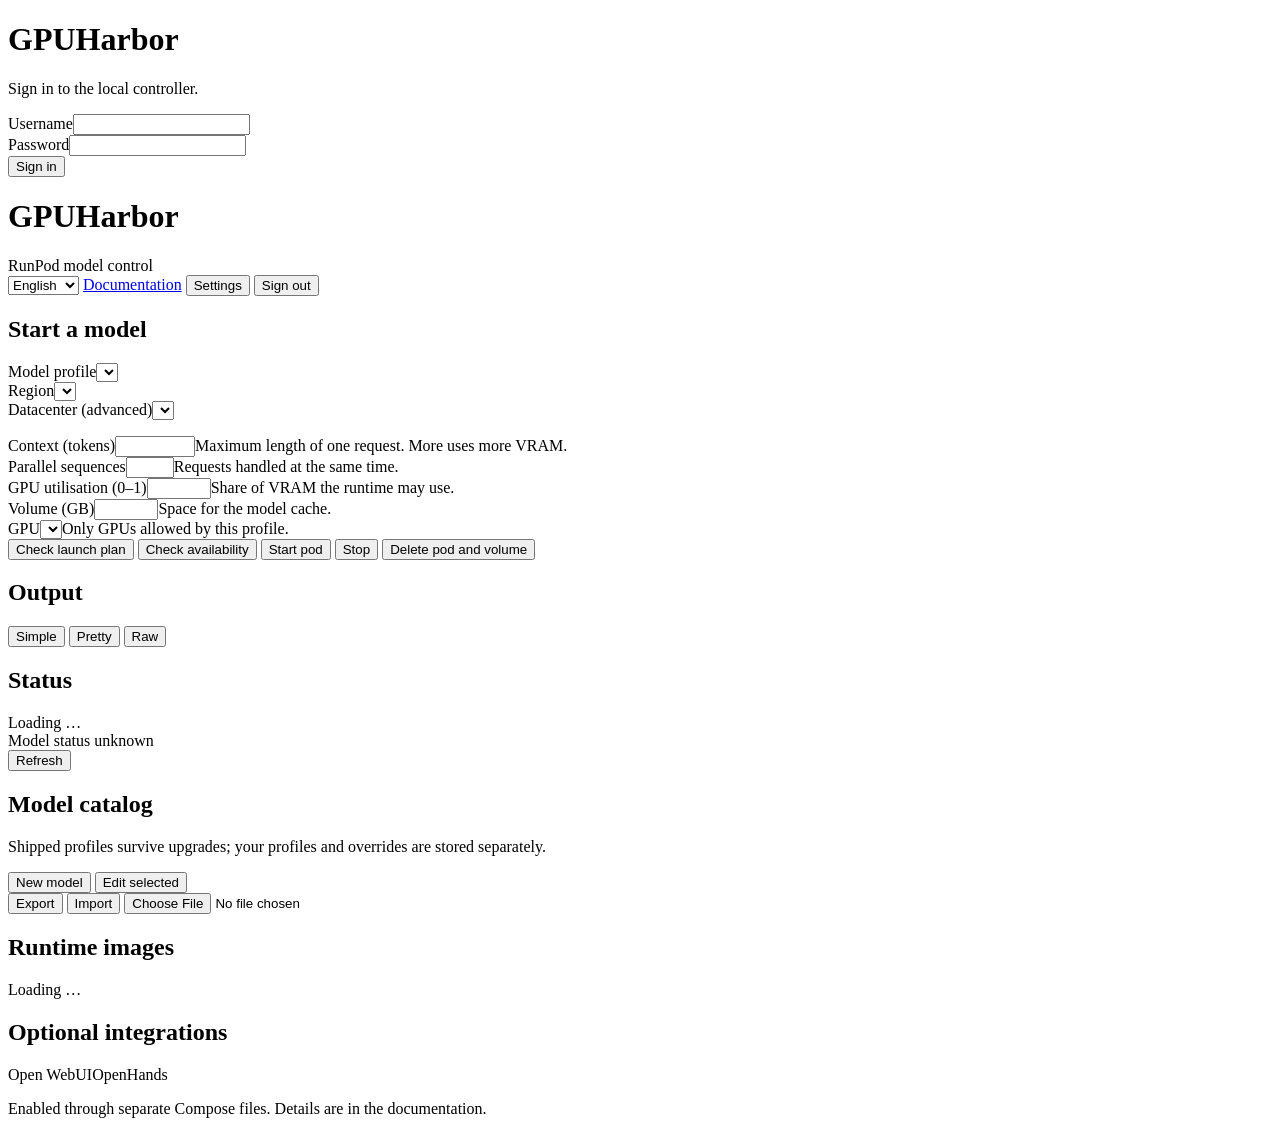
==== commit b1c80acb: "GPUHarbor 0.1.4: security hardening and dashboard polish Security - Constant-time credential checks " ====
--- a/gpuharbor/static/index.html
+++ b/gpuharbor/static/index.html
@@ -4,75 +4,25 @@
 <meta charset="utf-8"><meta name="viewport" content="width=device-width,initial-scale=1">
 <link rel="icon" href="/favicon.svg" type="image/svg+xml">
 <title>GPUHarbor</title>
-<script>try{document.documentElement.dataset.theme=localStorage.getItem('gh-theme')||'blue'}catch(e){}</script>
-<style>
-:root{color-scheme:dark;--bg1:#071022;--bg2:#0f1c3a;--card:#101a33;--card-2:#17244a;--input-bg:#0c1730;--line:#27365e;--text:#eaf1ff;--muted:#9fb0d0;--accent:#5b8cff;--accent-strong:#3f6fe0;--accent-2:#38bdf8;--danger:#ff6b79;--ok:#4ecb8f;--warn:#ffcf6b}
-html[data-theme=runpod]{--bg1:#06040d;--bg2:#150c2e;--card:#161029;--card-2:#221838;--input-bg:#100c22;--line:#2a1f45;--text:#f3f0fa;--muted:#ccc6df;--accent:#9b7dff;--accent-strong:#5d29f0;--accent-2:#bbb6fd;--danger:#d45453;--ok:#76b971;--warn:#f4bd72}
-*{box-sizing:border-box}
-body{margin:0;background:linear-gradient(145deg,var(--bg1),var(--bg2));color:var(--text);font:15px/1.5 system-ui,sans-serif}
-.shell{max-width:1220px;margin:auto;padding:26px}
-header{display:flex;justify-content:space-between;align-items:center;gap:14px;margin-bottom:20px;flex-wrap:wrap}
-h1{margin:0;font-size:29px}
-h2{font-size:17px;margin-top:0}
-.brand{color:var(--accent)}
-.brand2{color:var(--accent-2)}
-.nav{display:flex;gap:10px;align-items:center;flex-wrap:wrap}
-.grid{display:grid;grid-template-columns:1.35fr .65fr;gap:18px}
-.card{background:rgba(21,29,49,.94);border:1px solid var(--line);border-radius:14px;padding:20px;margin-bottom:18px;box-shadow:0 14px 50px #0004}
-.row{display:flex;gap:10px;flex-wrap:wrap;align-items:end}
-.row.fields{align-items:flex-start}
-.row.fields .field{align-self:flex-start}
-.field{display:flex;flex-direction:column;gap:5px;flex:1;min-width:150px}
-label{color:var(--muted);font-size:13px}
-.hint{color:var(--muted);font-size:12px;line-height:1.35}
-input,select,textarea,button{font:inherit;color:var(--text);border:1px solid var(--line);border-radius:8px;background:var(--input-bg);padding:9px}
-textarea{resize:vertical}
-button{cursor:pointer;background:var(--accent-strong);border-color:var(--accent);font-weight:650}
-button.secondary{background:var(--card-2)}
-button.danger{background:#8f2436;border-color:var(--danger)}
-button:disabled{opacity:.5;cursor:not-allowed}
-a.link{color:var(--accent);text-decoration:none;font-weight:600}
-pre{white-space:pre-wrap;word-break:break-word;max-height:430px;overflow:auto;background:var(--input-bg);border-radius:8px;padding:13px;font-size:13px}
-.pill{display:inline-block;padding:3px 8px;border-radius:99px;background:var(--card-2);color:var(--text);margin:2px;font-size:12px}
-.warn{color:var(--warn)}.ok{color:var(--ok)}.danger-text{color:var(--danger)}
-.dot{display:inline-block;width:9px;height:9px;border-radius:50%;margin-right:7px;background:var(--line)}
-.dot.ok{background:var(--ok)}.dot.wait{background:var(--warn)}.dot.bad{background:var(--danger)}
-dialog{width:min(860px,96vw);background:var(--card);color:var(--text);border:1px solid var(--line);border-radius:14px}
-dialog::backdrop{background:#000a}
-#settings{width:min(760px,96vw)}
-.settings{display:grid;grid-template-columns:190px 1fr;gap:20px}
-.settings-nav{display:flex;flex-direction:column;gap:4px;border-right:1px solid var(--line);padding-right:16px}
-.settings-nav h2{font-size:16px;margin:0 0 6px}
-.settings-tab{background:transparent;border:1px solid transparent;text-align:left;padding:8px 10px;border-radius:8px;color:var(--muted);font-weight:600}
-.settings-tab:hover{background:var(--card-2);color:var(--text)}
-.settings-tab.active{background:var(--card-2);color:var(--text);border-color:var(--line)}
-.settings-main{min-width:0}
-@media(max-width:640px){.settings{grid-template-columns:1fr}.settings-nav{border-right:none;border-bottom:1px solid var(--line);padding:0 0 12px}}
-.gpu-list{max-height:210px;overflow:auto;border:1px solid var(--line);border-radius:9px;padding:10px;background:var(--input-bg)}
-.gpu-list label{display:flex;gap:8px;align-items:center;color:var(--text);font-size:13px;padding:3px 0}
-.mode-switch button{padding:5px 11px;font-size:13px;background:#18243b}
-.mode-switch button.active{background:var(--accent-strong)}
-.login{max-width:390px;margin:12vh auto}
-.hidden{display:none!important}
-.small{font-size:12.5px}
-@media(max-width:860px){.grid{grid-template-columns:1fr}.shell{padding:14px}}
-</style>
+<script src="/static/theme.js"></script>
+<link rel="stylesheet" href="/static/theme.css">
+<link rel="stylesheet" href="/static/app.css">
 </head>
 <body>
 
 <div id="login" class="login card">
-<h1><span class="brand">GPU</span><span class="brand2">Harbor</span></h1><p class="hint" data-i18n="login.subtitle">Sign in to the local controller.</p>
-<form id="login-form">
-<div class="field"><label for="username" data-i18n="login.username">Username</label><input id="username" autocomplete="username" required></div><br>
-<div class="field"><label for="password" data-i18n="login.password">Password</label><input id="password" type="password" autocomplete="current-password" required></div><br>
-<button data-i18n="login.button">Sign in</button></form><p id="login-error" class="warn"></p>
+<h1 class="logo"><img class="logo-icon" src="/favicon.svg" alt=""><span><span class="brand">GPU</span><span class="brand2">Harbor</span></span></h1><p class="hint" data-i18n="login.subtitle">Sign in to the local controller.</p>
+<form id="login-form" class="stack">
+<div class="field"><label for="username" data-i18n="login.username">Username</label><input id="username" autocomplete="username" required></div>
+<div class="field"><label for="password" data-i18n="login.password">Password</label><input id="password" type="password" autocomplete="current-password" required></div>
+<button data-i18n="login.button">Sign in</button></form><p id="login-error" class="warn" role="alert"></p>
 </div>
 
 <div id="app" class="shell hidden">
 <header>
-  <div><h1><span class="brand">GPU</span><span class="brand2">Harbor</span></h1><div class="hint" data-i18n="app.subtitle">RunPod model control</div></div>
+  <div><h1 class="logo"><img class="logo-icon" src="/favicon.svg" alt=""><span><span class="brand">GPU</span><span class="brand2">Harbor</span></span></h1><div class="hint" data-i18n="app.subtitle">RunPod model control</div></div>
   <div class="nav">
-    <select id="lang-switch" onchange="setLang(this.value)" aria-label="Language">
+    <select id="lang-switch" aria-label="Language">
       <option value="en">English</option>
       <option value="de">Deutsch</option>
     </select>
@@ -80,8 +30,8 @@
     <a id="update-pill" class="pill ok hidden" href="#" target="_blank" rel="noopener"></a>
     <span id="billable-pill" class="pill"></span>
     <span id="version-label" class="hint"></span>
-    <button class="secondary" onclick="openSettings()" data-i18n="nav.settings">Settings</button>
-    <button class="secondary" onclick="logout()" data-i18n="nav.logout">Sign out</button>
+    <button class="secondary" data-click="openSettings" data-i18n="nav.settings">Settings</button>
+    <button class="secondary" data-click="logout" data-i18n="nav.logout">Sign out</button>
   </div>
 </header>
 
@@ -89,36 +39,37 @@
 
 <section class="card"><h2 data-i18n="start.title">Start a model</h2>
 <div class="row">
-  <div class="field" style="flex:2"><label for="model" data-i18n="start.model">Model profile</label><select id="model" onchange="selectModel()"></select></div>
-  <div class="field"><label for="region" data-i18n="start.region">Region</label><select id="region" onchange="regionChanged()"></select></div>
+  <div class="field field-wide"><label for="model" data-i18n="start.model">Model profile</label><select id="model"></select></div>
+  <div class="field"><label for="region" data-i18n="start.region">Region</label><select id="region"></select></div>
   <div class="field"><label for="datacenter" data-i18n="start.datacenter">Datacenter (advanced)</label><select id="datacenter"></select></div>
 </div>
-<p id="model-description" class="hint"></p><div id="badges"></div><br>
+<p id="model-description" class="hint"></p><div id="badges" class="badges"></div>
 <div class="row fields">
   <div class="field"><label for="context" data-i18n="field.context">Context (tokens)</label><input id="context" type="number" min="1024" max="262144" step="1024"><span class="hint" data-i18n="hint.context">Maximum length of one request. More uses more VRAM.</span></div>
   <div class="field"><label for="sequences" data-i18n="field.sequences">Parallel sequences</label><input id="sequences" type="number" min="1" max="32"><span class="hint" data-i18n="hint.sequences">Requests handled at the same time.</span></div>
   <div class="field"><label for="memory" data-i18n="field.memory">GPU utilisation (0–1)</label><input id="memory" type="number" min="0.5" max="0.99" step="0.01"><span class="hint" data-i18n="hint.memory">Share of VRAM the runtime may use.</span></div>
   <div class="field"><label for="volume" data-i18n="field.volume">Volume (GB)</label><input id="volume" type="number" min="10" max="1000"><span class="hint" data-i18n="hint.volume">Space for the model cache.</span></div>
-</div><br>
+</div>
 <div class="row">
-  <div class="field"><label for="gpu" data-i18n="field.gpu">GPU</label><select id="gpu"></select><span class="hint" data-i18n="hint.gpu">Only GPUs allowed by this profile.</span></div>
-</div><br>
-<div class="row">
-  <button onclick="plan()" data-i18n="btn.plan">Check launch plan</button>
-  <button class="secondary" onclick="preflight()" data-i18n="btn.preflight">Check availability</button>
-  <button onclick="startPod()" data-i18n="btn.start">Start pod</button>
-  <button class="secondary" onclick="stopPod()" data-i18n="btn.stop">Stop</button>
-  <button class="danger" onclick="deletePod()" data-i18n="btn.delete">Delete pod and volume</button>
+  <div class="field"><label for="gpu" data-i18n="field.gpu">GPU</label><select id="gpu"></select><span class="hint" data-i18n="hint.gpu">Only GPUs allowed by this profile.</span><span id="gpu-cost" class="hint cost"></span></div>
+</div>
+<div class="actions">
+  <button class="secondary" data-click="plan" data-i18n="btn.plan">Check launch plan</button>
+  <button class="secondary" data-click="preflight" data-i18n="btn.preflight">Check availability</button>
+  <button data-click="startPod" data-i18n="btn.start">Start pod</button>
+  <button class="secondary" data-click="stopPod" data-i18n="btn.stop">Stop</button>
+  <span class="spacer"></span>
+  <button class="danger" data-click="deletePod" data-i18n="btn.delete">Delete pod and volume</button>
 </div>
 </section>
 
 <section class="card">
-<div class="row" style="justify-content:space-between">
-  <h2 style="margin:0" data-i18n="output.title">Output</h2>
+<div class="card-head">
+  <h2 data-i18n="output.title">Output</h2>
   <div class="mode-switch">
-    <button id="mode-simple" onclick="setMode('simple')" data-i18n="output.simple">Simple</button>
-    <button id="mode-pretty" class="active" onclick="setMode('pretty')" data-i18n="output.pretty">Pretty</button>
-    <button id="mode-raw" onclick="setMode('raw')" data-i18n="output.raw">Raw</button>
+    <button id="mode-simple" class="active" data-mode="simple" data-i18n="output.simple">Simple</button>
+    <button id="mode-pretty" data-mode="pretty" data-i18n="output.pretty">Pretty</button>
+    <button id="mode-raw" data-mode="raw" data-i18n="output.raw">Raw</button>
   </div>
 </div>
 <pre id="output"></pre>
@@ -128,16 +79,19 @@
 
 <section class="card"><h2 data-i18n="status.title">Status</h2>
 <div id="status"><span class="dot"></span><span data-i18n="status.loading">Loading …</span></div>
-<div id="ready" class="small" style="margin-top:8px"><span class="dot"></span><span data-i18n="ready.unknown">Model status unknown</span></div>
-<br><button class="secondary" onclick="refreshStatus()" data-i18n="status.refresh">Refresh</button></section>
+<div id="ready" class="small status-line"><span class="dot"></span><span data-i18n="ready.unknown">Model status unknown</span></div>
+<button class="secondary" data-click="refreshStatus" data-i18n="status.refresh">Refresh</button></section>
 
 <section class="card"><h2 data-i18n="catalog.title">Model catalog</h2>
 <p class="hint" data-i18n="catalog.hint">Shipped profiles survive upgrades; your profiles and overrides are stored separately.</p>
-<button onclick="newModel()" data-i18n="catalog.new">New model</button>
-<button class="secondary" onclick="editModel()" data-i18n="catalog.edit">Edit selected</button><br><br>
-<button class="secondary" onclick="exportModels()" data-i18n="catalog.export">Export</button>
-<button class="secondary" onclick="$('import-file').click()" data-i18n="catalog.import">Import</button>
-<input id="import-file" class="hidden" type="file" accept="application/json" onchange="importModels(this.files[0])"></section>
+<div class="actions">
+<button data-click="newModel" data-i18n="catalog.new">New model</button>
+<button class="secondary" data-click="editModel" data-i18n="catalog.edit">Edit selected</button>
+</div>
+<div class="actions">
+<button class="secondary" data-click="exportModels" data-i18n="catalog.export">Export</button>
+<button class="secondary" data-click="pickImport" data-i18n="catalog.import">Import</button>
+<input id="import-file" class="hidden" type="file" accept="application/json"></div></section>
 
 <section class="card"><h2 data-i18n="runtimes.title">Runtime images</h2><div id="runtime-list" class="small"><span class="hint" data-i18n="status.loading">Loading …</span></div></section>
 
@@ -147,543 +101,79 @@
 
 </aside></div></div>
 
-<dialog id="editor"><form id="model-form">
+<dialog id="editor"><form id="model-form" class="stack">
 <h2 id="editor-title" data-i18n="editor.new_title">Model profile</h2>
-<div class="field"><label for="e-preset" data-i18n="editor.preset">Template</label><select id="e-preset" onchange="applyPreset()"></select><span class="hint" data-i18n="hint.preset">Fills in sensible starting values. Everything stays editable.</span></div><br>
+<div class="field"><label for="e-preset" data-i18n="editor.preset">Template</label><select id="e-preset"></select><span class="hint" data-i18n="hint.preset">Fills in sensible starting values. Everything stays editable.</span></div>
 <div class="row">
   <div class="field"><label for="e-id" data-i18n="field.id">ID</label><input id="e-id" pattern="[a-z0-9][a-z0-9-]{1,62}[a-z0-9]" required><span class="hint" data-i18n="hint.id">Lowercase letters, digits and hyphen. Cannot be changed later.</span></div>
   <div class="field"><label for="e-name" data-i18n="field.name">Name</label><input id="e-name" required><span class="hint" data-i18n="hint.name">Display name.</span></div>
-</div><br>
-<div class="field"><label for="e-description" data-i18n="field.description">Description</label><textarea id="e-description" rows="2"></textarea></div><br>
+</div>
+<div class="field"><label for="e-description" data-i18n="field.description">Description</label><textarea id="e-description" rows="2"></textarea></div>
 <div class="row">
-  <div class="field"><label for="e-model-id" data-i18n="field.model_id">Hugging Face repository</label><input id="e-model-id" placeholder="owner/repository" required><button type="button" class="secondary" onclick="lookupModel()" data-i18n="lookup.button">Look up on Hugging Face</button><span class="hint" data-i18n="hint.model_id">For example Qwen/Qwen3.8-27B-FP8.</span><span id="lookup-result" class="hint"></span></div>
-  <div class="field"><label for="e-runtime" data-i18n="field.runtime">Runtime</label><select id="e-runtime" onchange="runtimeChanged()"></select><span class="hint" data-i18n="hint.runtime">vLLM for FP8/BF16, llama.cpp for GGUF.</span></div>
-</div><br>
-<div class="field"><label for="e-gguf" data-i18n="field.gguf">GGUF file</label><input id="e-gguf"><span class="hint" data-i18n="hint.gguf">GGUF runtimes only: the exact filename from the repository.</span></div><br>
+  <div class="field"><label for="e-model-id" data-i18n="field.model_id">Hugging Face repository</label><input id="e-model-id" placeholder="owner/repository" required><button type="button" class="secondary" data-click="lookupModel" data-i18n="lookup.button">Look up on Hugging Face</button><span class="hint" data-i18n="hint.model_id">For example Qwen/Qwen3.8-27B-FP8.</span><span id="lookup-result" class="hint"></span></div>
+  <div class="field"><label for="e-runtime" data-i18n="field.runtime">Runtime</label><select id="e-runtime"></select><span class="hint" data-i18n="hint.runtime">vLLM for FP8/BF16, llama.cpp for GGUF.</span></div>
+</div>
+<div class="field"><label for="e-gguf" data-i18n="field.gguf">GGUF file</label><input id="e-gguf"><span class="hint" data-i18n="hint.gguf">GGUF runtimes only: the exact filename from the repository.</span></div>
 <div class="row">
   <div class="field"><label for="e-aliases" data-i18n="field.aliases">Served names (comma)</label><input id="e-aliases" required><span class="hint" data-i18n="hint.aliases">For example default, chat, code.</span></div>
   <div class="field"><label for="e-capabilities" data-i18n="field.capabilities">Capabilities (comma)</label><input id="e-capabilities"><span class="hint" data-i18n="hint.capabilities">chat, code, tools, vision — labels only.</span></div>
-</div><br>
+</div>
 <div class="row">
   <div class="field"><label for="e-context" data-i18n="field.context">Context</label><input id="e-context" type="number" min="1024" max="262144" required></div>
   <div class="field"><label for="e-sequences" data-i18n="field.sequences">Sequences</label><input id="e-sequences" type="number" min="1" max="32" required></div>
   <div class="field"><label for="e-memory" data-i18n="field.memory">GPU utilisation</label><input id="e-memory" type="number" min="0.5" max="0.99" step="0.01" required></div>
   <div class="field"><label for="e-volume" data-i18n="field.volume_gb">Volume GB</label><input id="e-volume" type="number" min="10" max="1000" required></div>
-</div><br>
+</div>
 <div class="field"><label data-i18n="field.gpus">Allowed GPUs</label><div id="e-gpu-list" class="gpu-list"><span class="hint" data-i18n="gpu.loading">Loading catalog …</span></div>
-<span class="hint" data-i18n="hint.gpus">Only these GPUs may run the profile. Availability comes from the RunPod catalog.</span></div><br>
-<div class="field"><label for="e-gpus" data-i18n="field.gpus_extra">Other GPUs (one per line)</label><textarea id="e-gpus" rows="2"></textarea><span class="hint" data-i18n="hint.gpus_extra">For GPUs missing from the catalog, use the exact RunPod name.</span></div><br>
+<span class="hint" data-i18n="hint.gpus">Only these GPUs may run the profile. Availability comes from the RunPod catalog.</span></div>
+<div class="field"><label for="e-gpus" data-i18n="field.gpus_extra">Other GPUs (one per line)</label><textarea id="e-gpus" rows="2"></textarea><span class="hint" data-i18n="hint.gpus_extra">For GPUs missing from the catalog, use the exact RunPod name.</span></div>
 <div class="row">
   <div class="field"><label for="e-license" data-i18n="field.license">License</label><input id="e-license" value="unknown"><span class="hint" data-i18n="hint.license">Display only, for example Apache-2.0.</span></div>
   <div class="field"><label for="e-status" data-i18n="field.status">Status</label><select id="e-status"><option>stable</option><option>experimental</option><option>disabled</option></select><span class="hint" data-i18n="hint.status">disabled means it cannot start.</span></div>
 </div>
-<div class="row" style="margin-top:8px">
+<div class="row checks">
   <label class="small"><input id="e-gated" type="checkbox"> <span data-i18n="field.gated">Restricted access (gated)</span></label>
   <label class="small"><input id="e-verified" type="checkbox"> <span data-i18n="field.verified">Verified on a real GPU</span></label>
-</div><br>
+</div>
 <div id="vllm-options">
-<h3 class="small" style="margin:0 0 6px" data-i18n="vllm.title">vLLM options</h3>
+<h3 class="subhead" data-i18n="vllm.title">vLLM options</h3>
 <div class="row">
   <label class="small" data-i18n-title="tip.trust"><input id="e-trust-remote-code" type="checkbox"> <span data-i18n="field.trust">Trust Hugging Face remote code</span></label>
   <label class="small" data-i18n-title="tip.reasoning"><input id="e-reasoning" type="checkbox"> <span data-i18n="field.reasoning">Qwen3 reasoning parser</span></label>
   <label class="small" data-i18n-title="tip.tools"><input id="e-tools" type="checkbox"> <span data-i18n="field.tools">Qwen3 tool parser and auto tool choice</span></label>
 </div>
 <p class="hint" data-i18n="hint.vllm">"Trust remote code" runs Python shipped inside the model repository. Only enable it for repositories you trust.</p>
-</div><br>
-<div class="row">
+</div>
+<div class="actions">
   <button data-i18n="btn.save">Save</button>
-  <button id="remove-model" type="button" class="danger" onclick="removeModel()" data-i18n="btn.delete_profile">Delete profile</button>
-  <button type="button" class="secondary" onclick="editor.close()" data-i18n="btn.cancel">Cancel</button>
+  <span class="spacer"></span>
+  <button id="remove-model" type="button" class="danger" data-click="removeModel" data-i18n="btn.delete_profile">Delete profile</button>
+  <button type="button" class="secondary" data-click="closeEditor" data-i18n="btn.cancel">Cancel</button>
 </div>
-<p id="editor-error" class="warn"></p></form></dialog>
+<p id="editor-error" class="warn" role="alert"></p></form></dialog>
 
 <dialog id="settings"><div class="settings">
   <nav class="settings-nav">
     <h2 data-i18n="settings.title">Settings</h2>
-    <button type="button" class="settings-tab active" onclick="showSettingsTab('updates',this)" data-i18n="settings.updates">Updates</button>
-    <button type="button" class="settings-tab" onclick="showSettingsTab('design',this)" data-i18n="settings.appearance">Appearance</button>
+    <button type="button" class="settings-tab active" data-tab="updates" data-i18n="settings.updates">Updates</button>
+    <button type="button" class="settings-tab" data-tab="design" data-i18n="settings.appearance">Appearance</button>
   </nav>
   <div class="settings-main">
     <section id="settings-updates">
       <h3 data-i18n="settings.updates">Updates</h3>
-      <label class="small"><input id="set-update-notifications" type="checkbox" onchange="saveUpdateSetting()"> <span data-i18n="settings.notifications">Show update notifications</span></label>
+      <label class="small"><input id="set-update-notifications" type="checkbox"> <span data-i18n="settings.notifications">Show update notifications</span></label>
       <p class="hint" data-i18n="settings.notifications_hint">When on, GPUHarbor asks the public GitHub releases API once a day and shows a link when a newer version exists. Only that request leaves the machine; no token is sent.</p>
     </section>
     <section id="settings-design" class="hidden">
       <h3 data-i18n="settings.appearance">Appearance</h3>
-      <label class="small"><input type="radio" name="theme" value="blue" onchange="setTheme('blue')"> <span data-i18n="settings.theme_blue">Harbor blue</span></label><br>
-      <label class="small"><input type="radio" name="theme" value="runpod" onchange="setTheme('runpod')"> <span data-i18n="settings.theme_runpod">RunPod violet</span></label>
+      <label class="small"><input type="radio" name="theme" value="blue"> <span data-i18n="settings.theme_blue">Harbor blue</span></label>
+      <label class="small"><input type="radio" name="theme" value="light"> <span data-i18n="settings.theme_light">Harbor light</span></label>
+      <label class="small"><input type="radio" name="theme" value="runpod"> <span data-i18n="settings.theme_runpod">RunPod violet</span></label>
       <p class="hint" data-i18n="settings.theme_hint">Applies to the dashboard and the documentation.</p>
     </section>
     <p id="settings-saved" class="hint ok"></p>
-    <button type="button" class="secondary" onclick="settingsDialog.close()" data-i18n="settings.close">Close</button>
+    <button type="button" class="secondary" data-click="closeSettings" data-i18n="settings.close">Close</button>
   </div>
 </div></dialog>
 
-<script>
-const I18N={
-en:{
- "app.subtitle":"RunPod model control","nav.docs":"Documentation","nav.logout":"Sign out","nav.settings":"Settings",
- "pill.billable_on":"Billable actions ENABLED","pill.billable_off":"Cost lock active",
- "pill.update":"Update available: ","pill.update_title":"Open the release page",
- "settings.title":"Settings","settings.updates":"Updates","settings.notifications":"Show update notifications","settings.notifications_hint":"When on, GPUHarbor asks the public GitHub releases API once a day and shows a link when a newer version exists. Only that request leaves the machine; no token is sent.","settings.saved":"Saved.","settings.close":"Close","settings.appearance":"Appearance","settings.theme_blue":"Harbor blue","settings.theme_runpod":"RunPod violet","settings.theme_hint":"Applies to the dashboard and the documentation.",
- "login.subtitle":"Sign in to the local controller.","login.username":"Username","login.password":"Password","login.button":"Sign in","login.failed":"Sign-in failed.",
- "start.title":"Start a model","start.model":"Model profile","start.region":"Region","start.datacenter":"Datacenter (advanced)",
- "start.auto_region":"Automatic (configured locations)","start.auto_dc":"Automatic","start.auto_gpu":"Automatic by priority",
- "field.context":"Context (tokens)","field.sequences":"Parallel sequences","field.memory":"GPU utilisation (0–1)","field.volume":"Volume (GB)","field.gpu":"GPU",
- "hint.context":"Maximum length of one request. More uses more VRAM.","hint.sequences":"Requests handled at the same time.",
- "hint.memory":"Share of VRAM the runtime may use.","hint.volume":"Space for the model cache.","hint.gpu":"Only GPUs allowed by this profile.",
- "btn.plan":"Check launch plan","btn.preflight":"Check availability","btn.start":"Start pod","btn.stop":"Stop","btn.delete":"Delete pod and volume",
- "btn.save":"Save","btn.cancel":"Cancel","btn.delete_profile":"Delete profile","btn.reset":"Reset to default",
- "lookup.button":"Look up on Hugging Face","lookup.busy":"Looking up …","lookup.found":"Found: ","lookup.failed":"Lookup failed: ","lookup.gguf":"GGUF files: ",
- "output.title":"Output","output.simple":"Simple","output.pretty":"Pretty","output.raw":"Raw","output.ready":"Ready. Billable actions are locked by default.","output.wait":"Please wait …",
- "status.title":"Status","status.loading":"Loading …","status.refresh":"Refresh","status.none":"No managed pod","status.error":"Error: ",
- "ready.unknown":"Model status unknown","ready.none":"No pod — model status n/a","ready.loaded":"Model loaded","ready.loading":"Model loading …","ready.label":"Model status",
- "catalog.title":"Model catalog","catalog.hint":"Shipped profiles survive upgrades; your profiles and overrides are stored separately.",
- "catalog.new":"New model","catalog.edit":"Edit selected","catalog.export":"Export","catalog.import":"Import",
- "integrations.title":"Optional integrations","integrations.hint":"Enabled through separate Compose files. Details are in the documentation.",
- "runtimes.title":"Runtime images","runtimes.ready":"ready","runtimes.missing":"no digest configured",
- "editor.new_title":"New model profile","editor.edit_title":"Edit model","editor.preset":"Template",
- "gpu.loading":"Loading catalog …","gpu.none":"No GPU catalog available — use the text field below.",
- "field.id":"ID","field.name":"Name","field.description":"Description","field.model_id":"Hugging Face repository","field.runtime":"Runtime",
- "field.gguf":"GGUF file","field.aliases":"Served names (comma)","field.capabilities":"Capabilities (comma)","field.gpus":"Allowed GPUs","field.volume_gb":"Volume GB",
- "field.gpus_extra":"Other GPUs (one per line)","field.license":"License","field.status":"Status","field.gated":"Restricted access (gated)",
- "field.verified":"Verified on a real GPU","field.trust":"Trust Hugging Face remote code","field.reasoning":"Qwen3 reasoning parser","field.tools":"Qwen3 tool parser and auto tool choice",
- "hint.id":"Lowercase letters, digits and hyphen. Cannot be changed later.","hint.name":"Display name.",
- "hint.model_id":"For example Qwen/Qwen3.8-27B-FP8.","hint.runtime":"vLLM for FP8/BF16, llama.cpp for GGUF.",
- "hint.gguf":"GGUF runtimes only: the exact filename from the repository.","hint.aliases":"For example default, chat, code.",
- "hint.capabilities":"chat, code, tools, vision — labels only.","hint.gpus":"Only these GPUs may run the profile. Availability comes from the RunPod catalog.",
- "hint.gpus_extra":"For GPUs missing from the catalog, use the exact RunPod name.","hint.license":"Display only, for example Apache-2.0.",
- "hint.status":"disabled means it cannot start.","hint.preset":"Fills in sensible starting values. Everything stays editable.",
- "hint.vllm":"\"Trust remote code\" runs Python shipped inside the model repository. Only enable it for repositories you trust.",
- "vllm.title":"vLLM options",
- "tip.trust":"Runs model-supplied Python on the pod","tip.reasoning":"Splits thinking into the reasoning field","tip.tools":"Lets the model emit tool calls",
- "confirm.start":"Start the pod? Depending on your settings this begins GPU billing immediately.",
- "confirm.delete":"Delete the pod and its volume? The model cache is lost, but all costs stop.",
- "confirm.remove":"Delete profile {id}?","confirm.reset":"Discard your changes to {id} and restore the shipped default?",
- "confirm.import":"Merge profiles and overrides from this file?",
- "msg.imported":"Model catalog imported.","msg.export_error":"Export failed: ","msg.import_error":"Import failed: ","msg.error":"Error: ",
- "sum.plan":"Launch plan","sum.billable":"Billable actions: ","sum.allowed":"allowed","sum.locked":"locked","sum.candidates":"Candidates: ",
- "sum.first":"First choice: ","sum.config_errors":"Configuration errors: ","sum.none":"none",
- "sum.preflight":"Availability (free, nothing started)","sum.pods":"Pods in the account: ",
- "sum.ready":"Model ready: ","sum.yes":"yes","sum.no":"no","sum.pod":"Pod: ","sum.status":"Status: ","sum.model":"Model: ",
- "sum.no_pod":"No managed pod."
-},
-de:{
- "app.subtitle":"RunPod-Modellsteuerung","nav.docs":"Dokumentation","nav.logout":"Abmelden","nav.settings":"Einstellungen",
- "pill.billable_on":"Kostenpflichtig AKTIV","pill.billable_off":"Kostensperre aktiv",
- "pill.update":"Update verfügbar: ","pill.update_title":"Release-Seite öffnen",
- "settings.title":"Einstellungen","settings.updates":"Updates","settings.notifications":"Update-Hinweise anzeigen","settings.notifications_hint":"Wenn aktiv, fragt GPUHarbor einmal täglich die öffentliche GitHub-Releases-API und zeigt einen Link, wenn eine neuere Version existiert. Nur diese Anfrage verlässt den Rechner; kein Token wird gesendet.","settings.saved":"Gespeichert.","settings.close":"Schließen","settings.appearance":"Design","settings.theme_blue":"Harbor-Blau","settings.theme_runpod":"RunPod-Lila","settings.theme_hint":"Gilt für Dashboard und Dokumentation.",
- "login.subtitle":"Am lokalen Controller anmelden.","login.username":"Benutzername","login.password":"Passwort","login.button":"Anmelden","login.failed":"Anmeldung fehlgeschlagen.",
- "start.title":"Modell starten","start.model":"Modellprofil","start.region":"Region","start.datacenter":"Rechenzentrum (erweitert)",
- "start.auto_region":"Automatisch (konfigurierte Standorte)","start.auto_dc":"Automatisch","start.auto_gpu":"Automatisch nach Priorität",
- "field.context":"Kontext (Token)","field.sequences":"Parallele Sequenzen","field.memory":"GPU-Nutzung (0–1)","field.volume":"Volume (GB)","field.gpu":"GPU",
- "hint.context":"Maximale Länge einer Anfrage. Mehr braucht mehr VRAM.","hint.sequences":"Gleichzeitig bearbeitete Anfragen.",
- "hint.memory":"Anteil des VRAM, den die Runtime nutzen darf.","hint.volume":"Speicher für den Modell-Cache.","hint.gpu":"Nur GPUs, die dieses Profil erlaubt.",
- "btn.plan":"Startplan prüfen","btn.preflight":"Verfügbarkeit prüfen","btn.start":"Pod starten","btn.stop":"Stoppen","btn.delete":"Pod & Volume löschen",
- "btn.save":"Speichern","btn.cancel":"Abbrechen","btn.delete_profile":"Profil löschen","btn.reset":"Auf Standard zurücksetzen",
- "lookup.button":"Bei Hugging Face nachsehen","lookup.busy":"Suche läuft …","lookup.found":"Gefunden: ","lookup.failed":"Suche fehlgeschlagen: ","lookup.gguf":"GGUF-Dateien: ",
- "output.title":"Ausgabe","output.simple":"Einfach","output.pretty":"Schön","output.raw":"Roh","output.ready":"Bereit. Kostenpflichtige Aktionen sind standardmäßig gesperrt.","output.wait":"Bitte warten …",
- "status.title":"Status","status.loading":"Wird geladen …","status.refresh":"Aktualisieren","status.none":"Kein Pod verwaltet","status.error":"Fehler: ",
- "ready.unknown":"Modellstatus unbekannt","ready.none":"Kein Pod — Modellstatus n/a","ready.loaded":"Modell geladen","ready.loading":"Modell lädt …","ready.label":"Modellstatus",
- "catalog.title":"Modellkatalog","catalog.hint":"Mitgelieferte Profile überleben Updates; eigene Profile und Anpassungen liegen getrennt.",
- "catalog.new":"Neues Modell","catalog.edit":"Gewähltes bearbeiten","catalog.export":"Exportieren","catalog.import":"Importieren",
- "integrations.title":"Optionale Integrationen","integrations.hint":"Über getrennte Compose-Dateien aktivierbar. Details stehen in der Dokumentation.",
- "runtimes.title":"Runtime-Images","runtimes.ready":"bereit","runtimes.missing":"kein Digest konfiguriert",
- "editor.new_title":"Neues Modellprofil","editor.edit_title":"Modell bearbeiten","editor.preset":"Vorlage",
- "gpu.loading":"Katalog wird geladen …","gpu.none":"Kein GPU-Katalog verfügbar — nutze das Textfeld unten.",
- "field.id":"ID","field.name":"Name","field.description":"Beschreibung","field.model_id":"Hugging-Face-Repository","field.runtime":"Runtime",
- "field.gguf":"GGUF-Datei","field.aliases":"API-Namen (Komma)","field.capabilities":"Fähigkeiten (Komma)","field.gpus":"Erlaubte GPUs","field.volume_gb":"Volume GB",
- "field.gpus_extra":"Weitere GPUs (eine pro Zeile)","field.license":"Lizenz","field.status":"Status","field.gated":"Zugriff eingeschränkt (gated)",
- "field.verified":"Auf echter GPU geprüft","field.trust":"Hugging-Face Remote-Code vertrauen","field.reasoning":"Qwen3 Reasoning-Parser","field.tools":"Qwen3 Tool-Parser + Auto-Tool-Wahl",
- "hint.id":"Kleinbuchstaben, Zahlen und Bindestrich. Später nicht änderbar.","hint.name":"Anzeigename.",
- "hint.model_id":"Zum Beispiel Qwen/Qwen3.8-27B-FP8.","hint.runtime":"vLLM für FP8/BF16, llama.cpp für GGUF.",
- "hint.gguf":"Nur bei GGUF-Runtimes: exakter Dateiname aus dem Repository.","hint.aliases":"Zum Beispiel default, chat, code.",
- "hint.capabilities":"chat, code, tools, vision — nur Beschriftung.","hint.gpus":"Nur diese GPUs dürfen das Profil starten. Verfügbarkeit kommt aus dem RunPod-Katalog.",
- "hint.gpus_extra":"Für GPUs, die nicht im Katalog stehen: exakter RunPod-Name.","hint.license":"Nur Anzeige, zum Beispiel Apache-2.0.",
- "hint.status":"disabled bedeutet: nicht startbar.","hint.preset":"Setzt sinnvolle Startwerte. Danach frei anpassbar.",
- "hint.vllm":"„Remote-Code vertrauen“ führt Python aus dem Modell-Repository aus. Nur bei geprüften Repos aktivieren.",
- "vllm.title":"vLLM-Optionen",
- "tip.trust":"Führt modell-eigenen Python-Code auf dem Pod aus","tip.reasoning":"Trennt die Denk-Ausgabe ins Feld reasoning","tip.tools":"Erlaubt Tool-Aufrufe",
- "confirm.start":"Pod starten? Je nach Einstellung beginnt sofort die GPU-Abrechnung.",
- "confirm.delete":"Pod und Volume löschen? Der Modell-Cache geht verloren, alle Kosten enden.",
- "confirm.remove":"Profil {id} löschen?","confirm.reset":"Anpassungen an {id} verwerfen und Standard wiederherstellen?",
- "confirm.import":"Profile und Overrides aus dieser Datei zusammenführen?",
- "msg.imported":"Modellkatalog importiert.","msg.export_error":"Exportfehler: ","msg.import_error":"Importfehler: ","msg.error":"Fehler: ",
- "sum.plan":"Startplan","sum.billable":"Kosten erlaubt: ","sum.allowed":"ja","sum.locked":"nein (gesperrt)","sum.candidates":"Kandidaten: ",
- "sum.first":"Erste Wahl: ","sum.config_errors":"Konfigurationsfehler: ","sum.none":"keine",
- "sum.preflight":"Verfügbarkeit (kostenlos, nichts gestartet)","sum.pods":"Pods im Konto: ",
- "sum.ready":"Modell bereit: ","sum.yes":"ja","sum.no":"nein","sum.pod":"Pod: ","sum.status":"Status: ","sum.model":"Modell: ",
- "sum.no_pod":"Kein Pod verwaltet."
-}};
-
-let lang=localStorage.getItem('gh-lang');
-if(!lang)lang=(navigator.language||'en').toLowerCase().startsWith('de')?'de':'en';
-function t(key){const table=I18N[lang]||I18N.en;return table[key]||I18N.en[key]||key}
-function setLang(value){
-  lang=I18N[value]?value:'en';
-  localStorage.setItem('gh-lang',lang);
-  applyLang();
-  // Option labels are built from settings, so they have to be rebuilt too.
-  loadCatalog().then(()=>render(lastKey?t(lastKey):lastRaw)).catch(()=>{});
-}
-function applyLang(){
-  document.documentElement.lang=lang;
-  document.querySelectorAll('[data-i18n]').forEach(el=>{el.textContent=t(el.dataset.i18n)});
-  document.querySelectorAll('[data-i18n-title]').forEach(el=>{el.title=t(el.dataset.i18nTitle)});
-  document.querySelectorAll('[data-i18n-placeholder]').forEach(el=>{el.placeholder=t(el.dataset.i18nPlaceholder)});
-  $('lang-switch').value=lang;
-  updateBillablePill();
-  renderUpdatePill();
-}
-
-let models={},runtimes={},settingsData={},gpuOptions=[],regions=[],presets={},csrfToken='',podActive=false,lastRaw='',lastKey=null,updateInfo=null,theme=document.documentElement.dataset.theme||'blue';
-let mode='pretty';
-const $=id=>document.getElementById(id), output=$('output'), editor=$('editor'), settingsDialog=$('settings');
-
-async function api(path,options={}){
-  const method=(options.method||'GET').toUpperCase();
-  const csrf=csrfToken&&!['GET','HEAD','OPTIONS'].includes(method)?{'X-CSRF-Token':csrfToken}:{};
-  const r=await fetch(path,{...options,headers:{'Content-Type':'application/json',...csrf,...(options.headers||{})}});
-  const text=await r.text();let data;
-  try{data=JSON.parse(text)}catch{data=text}
-  if(!r.ok)throw new Error(typeof data==='object'?JSON.stringify(data.detail??data):data);
-  return data;
-}
-function updateBillablePill(){
-  const on=!!settingsData.billable_actions_enabled;
-  $('billable-pill').textContent=on?t('pill.billable_on'):t('pill.billable_off');
-  $('billable-pill').className='pill '+(on?'danger-text':'ok');
-}
-function renderUpdatePill(){
-  const a=$('update-pill');
-  if(!updateInfo||!updateInfo.update_available){a.classList.add('hidden');return}
-  a.textContent=t('pill.update')+(updateInfo.latest||'');
-  a.title=t('pill.update_title');
-  a.href=updateInfo.url||'#';
-  a.classList.remove('hidden');
-}
-async function checkUpdate(){
-  if(!settingsData.update_check_enabled){updateInfo=null;renderUpdatePill();return}
-  try{updateInfo=await api('/api/update-check')}catch{updateInfo=null}
-  renderUpdatePill();
-}
-async function openSettings(){
-  try{const s=await api('/api/settings');$('set-update-notifications').checked=!!s.update_notifications}catch{}
-  $('settings-saved').textContent='';
-  const el=document.querySelector('input[name="theme"][value="'+theme+'"]');if(el)el.checked=true;
-  settingsDialog.showModal();
-}
-function setTheme(value){
-  theme=value==='runpod'?'runpod':'blue';
-  try{localStorage.setItem('gh-theme',theme)}catch(e){}
-  document.documentElement.dataset.theme=theme;
-  const el=document.querySelector('input[name="theme"][value="'+theme+'"]');if(el)el.checked=true;
-}
-function showSettingsTab(name,button){
-  for(const b of document.querySelectorAll('.settings-tab'))b.classList.toggle('active',b===button);
-  $('settings-updates').classList.toggle('hidden',name!=='updates');
-  $('settings-design').classList.toggle('hidden',name!=='design');
-}
-async function saveUpdateSetting(){
-  const value=$('set-update-notifications').checked;
-  try{
-    await api('/api/settings',{method:'PUT',body:JSON.stringify({update_notifications:value})});
-    settingsData.update_check_enabled=value;
-    updateInfo=null;renderUpdatePill();
-    if(value)checkUpdate();
-    $('settings-saved').textContent=t('settings.saved');
-  }catch(err){$('settings-saved').textContent=t('msg.error')+err.message}
-}
-function showMessage(key){lastKey=key;render(t(key))}
-function setMode(m){mode=m;for(const n of ['simple','pretty','raw'])$('mode-'+n).classList.toggle('active',n===m);render(lastRaw)}
-function render(text){
-  lastRaw=text;
-  if(mode==='raw'){output.textContent=text;return}
-  if(mode==='pretty'){try{output.textContent=JSON.stringify(JSON.parse(text),null,2)}catch{output.textContent=text}return}
-  output.textContent=summarize(text);
-}
-function summarize(text){
-  let d;try{d=JSON.parse(text)}catch{return text}
-  if(!d||typeof d!=='object')return text;
-  if(d.pod_id)return t('sum.pod')+(d.pod_id||'?')+"\n"+t('sum.status')+(d.status||'?')+"\n"+t('sum.model')+(d.model_id||'?');
-  if(d.candidates){
-    const c=d.candidates[0]||{};
-    return t('sum.plan')+"\n"+t('sum.billable')+(d.billable_actions_enabled?t('sum.allowed'):t('sum.locked'))+
-      "\n"+t('sum.candidates')+d.candidates.length+"\n"+t('sum.first')+(c.gpu_type_id||'?')+" / "+(c.datacenter_id||'?')+
-      "\n"+t('sum.config_errors')+(((d.configuration_errors||[]).join('; '))||t('sum.none'));
-  }
-  if(d.gpu_catalog){
-    const rows=d.gpu_catalog.map(g=>(g.id||g.name)+": "+(g.availability||'?'));
-    return t('sum.preflight')+"\n"+t('sum.pods')+(d.pods_total??'-')+"\n"+rows.join("\n");
-  }
-  if('ready' in d)return t('sum.ready')+(d.ready?t('sum.yes'):t('sum.no'))+"\n"+(d.detail||'');
-  if(d.pod)return t('sum.pod')+(d.pod.id||'?')+"\n"+t('sum.status')+(d.pod.status||'?')+"\n"+t('sum.model')+(d.model_id||'?');
-  if(d.pod===null)return t('sum.no_pod');
-  if(d.ok!==undefined)return d.ok?t('msg.imported'):JSON.stringify(d);
-  return text;
-}
-async function action(path,method='POST',body=null){
-  showMessage('output.wait');
-  try{
-    const data=await api(path,{method,body:body?JSON.stringify(body):undefined});
-    lastKey=null;
-    render(typeof data==='string'?data:JSON.stringify(data));
-    await refreshStatus();
-    return data;
-  }catch(err){lastKey=null;render(t('msg.error')+err.message);return null}
-}
-$('login-form').onsubmit=async e=>{e.preventDefault();
-  try{await api('/api/login',{method:'POST',body:JSON.stringify({username:$('username').value,password:$('password').value})});await boot()}
-  catch(err){$('login-error').textContent=t('login.failed')+' '+err.message}};
-async function boot(){
-  applyLang();
-  showMessage('output.ready');
-  const me=await api('/api/me');
-  if(!me.authenticated)return;
-  csrfToken=me.csrf_token;
-  $('login').classList.add('hidden');$('app').classList.remove('hidden');
-  await loadCatalog();
-  await Promise.all([loadStatus(),loadReady()]);
-}
-async function logout(){await api('/api/logout',{method:'POST'});location.reload()}
-
-async function loadCatalog(){
-  const [m,r,s,g,reg,p]=await Promise.all([
-    api('/api/models'),api('/api/runtimes'),api('/api/controller-settings'),
-    api('/api/gpu-options'),api('/api/regions'),api('/api/model-presets')]);
-  models=m;runtimes=r;settingsData=s;gpuOptions=g.gpus||[];regions=reg.regions||[];presets=p;
-  const old=$('model').value;
-  $('model').replaceChildren();
-  for(const [id,mm] of Object.entries(models)){
-    const o=document.createElement('option');o.value=id;
-    o.textContent=mm.name+' · '+(runtimes[mm.runtime]?.label||mm.runtime)+(mm.verified?' ✓':'');
-    $('model').append(o);
-  }
-  $('model').value=models[old]?old:(Object.keys(models).find(id=>models[id].active)||Object.keys(models)[0]||'');
-  $('region').replaceChildren(new Option(t('start.auto_region'),''));
-  for(const item of regions){const o=document.createElement('option');o.value=item.id;o.textContent=item.label;$('region').append(o)}
-  $('e-runtime').replaceChildren();
-  for(const [id,rr] of Object.entries(runtimes)){const o=document.createElement('option');o.value=id;o.textContent=rr.label;$('e-runtime').append(o)}
-  $('e-preset').replaceChildren(new Option('— '+t('editor.preset')+' —',''));
-  for(const [id,pp] of Object.entries(presets)){const o=document.createElement('option');o.value=id;o.textContent=pp.label;$('e-preset').append(o)}
-  $('version-label').textContent=settingsData.version?'v'+settingsData.version:'';
-  updateBillablePill();
-  checkUpdate();
-  renderRuntimes();
-  renderGpuOptions();
-  regionChanged();
-  selectModel();
-}
-function renderGpuOptions(selected){
-  const list=$('e-gpu-list');list.replaceChildren();
-  const chosen=new Set(selected||[]);
-  if(!gpuOptions.length){const span=document.createElement('span');span.className='hint';span.textContent=t('gpu.none');list.append(span);return}
-  for(const g of gpuOptions){
-    const id=g.id||g.name;if(!id)continue;
-    const label=document.createElement('label');
-    const cb=document.createElement('input');cb.type='checkbox';cb.value=id;cb.checked=chosen.has(id);
-    const mem=g.memory?g.memory+' GB':'';
-    const price=g.secure_price!=null?' · '+g.secure_price+' $/h':'';
-    const avail=g.availability?' · '+g.availability:'';
-    label.append(cb,document.createTextNode(' '+(g.name||id)+' ('+mem+price+avail+')'));
-    list.append(label);
-  }
-}
-function renderRuntimes(){
-  const list=$('runtime-list');list.replaceChildren();
-  for(const [id,rt] of Object.entries(runtimes)){
-    const line=document.createElement('div');
-    line.style.margin='3px 0';
-    const short=rt.image?rt.image.split('@')[1]?.slice(0,19)+'…':'';
-    line.innerHTML='<span class="dot '+(rt.ready?'ok':'bad')+'"></span>'+rt.label+
-      ' <span class="hint">'+(rt.ready?t('runtimes.ready'):t('runtimes.missing'))+(short?' · '+short:'')+'</span>';
-    list.append(line);
-  }
-}
-function regionChanged(){
-  const selected=$('region').value;
-  $('datacenter').replaceChildren(new Option(t('start.auto_dc'),''));
-  const source=selected?regions.find(r=>r.id===selected):null;
-  const dcs=source?source.datacenters:(settingsData.datacenter_ids||[]);
-  for(const dc of dcs)$('datacenter').append(new Option(dc,dc));
-  $('datacenter').disabled=!dcs.length;
-}
-function selectModel(){
-  const m=models[$('model').value];
-  if(!m)return;
-  $('model-description').textContent=m.description||'';
-  $('badges').replaceChildren();
-  [m.status,m.license,m.source,m.overridden?'override':null,m.gated?'gated':null,
-   m.verified?'verified':'not verified',runtimes[m.runtime]?.label]
-   .filter(Boolean).forEach(x=>{const s=document.createElement('span');s.className='pill';s.textContent=x;$('badges').append(s)});
-  $('context').value=m.context_length;
-  $('sequences').value=m.max_sequences;
-  $('memory').value=m.gpu_memory_utilization;
-  $('volume').value=m.volume_gb;
-  $('gpu').replaceChildren(new Option(t('start.auto_gpu'),''));
-  (m.gpu_type_ids||[]).forEach(g=>$('gpu').append(new Option(g,g)));
-}
-function launch(){
-  return {
-    model_id:$('model').value,
-    context_length:+$('context').value,
-    max_sequences:+$('sequences').value,
-    gpu_memory_utilization:+$('memory').value,
-    gpu_type_id:$('gpu').value||null,
-    datacenter_id:$('datacenter').value||null,
-    region:$('region').value||null,
-    volume_gb:+$('volume').value
-  };
-}
-const plan=()=>action('/api/pod/plan','POST',launch());
-const preflight=()=>action('/api/runpod/preflight','POST',launch());
-async function startPod(){if(!confirm(t('confirm.start')))return;await action('/api/pod/start','POST',launch())}
-const stopPod=()=>action('/api/pod/stop');
-async function deletePod(){if(confirm(t('confirm.delete')))await action('/api/pod','DELETE')}
-async function loadStatus(){
-  try{
-    const s=await api('/api/status');
-    podActive=!!s.pod;
-    const label=s.pod?((s.pod.status||'UNKNOWN')+(s.model_id?' · '+s.model_id:'')):t('status.none');
-    $('status').innerHTML='<span class="dot '+(s.pod?'ok':'')+'"></span>'+label;
-    return s;
-  }catch(err){$('status').innerHTML='<span class="dot bad"></span>'+t('status.error')+err.message}
-}
-async function loadReady(){
-  if(!podActive){ $('ready').innerHTML='<span class="dot"></span>'+t('ready.none'); return }
-  try{
-    const d=await api('/api/model/ready');
-    $('ready').innerHTML='<span class="dot '+(d.ready?'ok':'wait')+'"></span>'+(d.ready?t('ready.loaded'):t('ready.loading'))+' — '+(d.detail||'');
-  }catch(err){$('ready').innerHTML='<span class="dot bad"></span>'+t('ready.unknown')+': '+err.message}
-}
-async function refreshStatus(){await loadStatus();await loadReady()}
-function fillEditor(id,m){
-  $('editor-error').textContent='';
-  $('editor-title').textContent=m?(t('editor.edit_title')+': '+(m.name||id)):t('editor.new_title');
-  $('e-id').value=id||'';$('e-id').disabled=!!id;
-  $('e-name').value=m?.name||'';
-  $('e-description').value=m?.description||'';
-  $('e-model-id').value=m?.model_id||'';
-  $('e-runtime').value=m?.runtime||'vllm';
-  $('e-gguf').value=m?.gguf_file||'';
-  $('e-aliases').value=(m?.served_names||[]).join(', ');
-  $('e-capabilities').value=(m?.capabilities||[]).join(', ');
-  $('e-context').value=m?.context_length||32768;
-  $('e-sequences').value=m?.max_sequences||2;
-  $('e-memory').value=m?.gpu_memory_utilization||0.9;
-  $('e-volume').value=m?.volume_gb||64;
-  $('e-license').value=m?.license||'unknown';
-  $('e-status').value=m?.status||'experimental';
-  $('e-gated').checked=!!m?.gated;
-  $('e-verified').checked=!!m?.verified;
-  $('e-trust-remote-code').checked=!!m?.trust_remote_code;
-  $('e-reasoning').checked=!!m?.reasoning_parser;
-  $('e-tools').checked=!!m?.tool_call_parser;
-  $('e-preset').value='';
-  const known=new Set(gpuOptions.map(g=>g.id));
-  const allowed=m?.gpu_type_ids||[];
-  renderGpuOptions(allowed);
-  $('e-gpus').value=allowed.filter(g=>!known.has(g)).join('\n');
-  const removable=!!m&&(m.source==='custom'||m.source==='orphaned-override'||m.overridden);
-  $('remove-model').disabled=!removable;
-  $('remove-model').textContent=m?.overridden?t('btn.reset'):t('btn.delete_profile');
-  runtimeChanged();
-  editor.showModal();
-}
-const newModel=()=>fillEditor('',null);
-function editModel(){const id=$('model').value;if(id)fillEditor(id,models[id])}
-async function lookupModel(){
-  const repo=$('e-model-id').value.trim();
-  const result=$('lookup-result');
-  if(!repo){result.textContent='';return}
-  result.textContent=t('lookup.busy');
-  try{
-    const d=await api('/api/model-suggest',{method:'POST',body:JSON.stringify({model_id:repo})});
-    if(d.suggested_runtime)$('e-runtime').value=d.suggested_runtime;
-    if(d.context_length)$('e-context').value=d.context_length;
-    if(d.suggested_volume_gb)$('e-volume').value=d.suggested_volume_gb;
-    if(d.license&&d.license!=='unknown')$('e-license').value=d.license;
-    $('e-gated').checked=!!d.gated;
-    if(d.gguf_files&&d.gguf_files.length)$('e-gguf').value=d.gguf_files[0];
-    const known=new Set(gpuOptions.map(g=>g.id));
-    const suggested=d.suggested_gpus||[];
-    $('e-gpu-list').querySelectorAll('input').forEach(cb=>{cb.checked=suggested.includes(cb.value)});
-    $('e-gpus').value=suggested.filter(g=>!known.has(g)).join('\n');
-    runtimeChanged();
-    const parts=[t('lookup.found')+(d.model_id||repo)];
-    if(d.estimated_size_gb)parts.push(d.estimated_size_gb+' GB');
-    if(d.notes&&d.notes.length)parts.push(d.notes.join(' '));
-    if(d.gguf_files&&d.gguf_files.length>1)parts.push(t('lookup.gguf')+d.gguf_files.slice(0,4).join(', '));
-    result.textContent=parts.join(' · ');
-  }catch(err){result.textContent=t('lookup.failed')+err.message}
-}
-function applyPreset(){
-  const p=presets[$('e-preset').value];if(!p)return;
-  $('e-runtime').value=p.runtime;
-  $('e-context').value=p.defaults.context_length;
-  $('e-sequences').value=p.defaults.max_sequences;
-  $('e-memory').value=p.defaults.gpu_memory_utilization;
-  $('e-volume').value=p.defaults.volume_gb;
-  if(!$('e-description').value)$('e-description').value=p.description;
-  runtimeChanged();
-}
-function runtimeChanged(){
-  const rt=runtimes[$('e-runtime').value];
-  $('e-gguf').disabled=!rt?.supports_gguf;
-  if(!rt?.supports_gguf)$('e-gguf').value='';
-  $('vllm-options').classList.toggle('hidden',$('e-runtime').value!=='vllm');
-  if($('e-runtime').value!=='vllm'){$('e-trust-remote-code').checked=false;$('e-reasoning').checked=false;$('e-tools').checked=false}
-}
-$('model-form').onsubmit=async e=>{
-  e.preventDefault();
-  const id=$('e-id').value;
-  const split=(v,sep)=>v.split(sep).map(x=>x.trim()).filter(Boolean);
-  const checked=[...$('e-gpu-list').querySelectorAll('input:checked')].map(c=>c.value);
-  const manual=$('e-gpus').value.split('\n').map(x=>x.trim()).filter(Boolean);
-  const body={
-    name:$('e-name').value,description:$('e-description').value,model_id:$('e-model-id').value,
-    runtime:$('e-runtime').value,gguf_file:$('e-gguf').value||null,
-    served_names:split($('e-aliases').value,','),capabilities:split($('e-capabilities').value,','),
-    context_length:+$('e-context').value,max_sequences:+$('e-sequences').value,
-    gpu_memory_utilization:+$('e-memory').value,volume_gb:+$('e-volume').value,
-    gpu_type_ids:[...new Set([...checked,...manual])],
-    status:$('e-status').value,license:$('e-license').value,
-    gated:$('e-gated').checked,verified:$('e-verified').checked,
-    trust_remote_code:$('e-trust-remote-code').checked,
-    reasoning_parser:$('e-reasoning').checked?'qwen3':null,
-    tool_call_parser:$('e-tools').checked?'qwen3_coder':null,
-    enable_auto_tool_choice:$('e-tools').checked
-  };
-  try{
-    await api('/api/models/'+encodeURIComponent(id),{method:'PUT',body:JSON.stringify(body)});
-    editor.close();await loadCatalog();$('model').value=id;selectModel();
-  }catch(err){$('editor-error').textContent=err.message}
-};
-async function removeModel(){
-  const id=$('e-id').value,m=models[id];if(!id)return;
-  const reset=!!m?.overridden;
-  const question=(reset?t('confirm.reset'):t('confirm.remove')).replace('{id}',id);
-  if(!confirm(question))return;
-  try{await api('/api/models/'+encodeURIComponent(id)+(reset?'/reset':''),{method:reset?'POST':'DELETE'});editor.close();await loadCatalog()}
-  catch(err){$('editor-error').textContent=err.message}
-}
-async function exportModels(){
-  try{
-    const data=await api('/api/models-export');
-    const blob=new Blob([JSON.stringify(data,null,2)],{type:'application/json'});
-    const a=document.createElement('a');a.href=URL.createObjectURL(blob);a.download='gpuharbor-user-models.json';a.click();URL.revokeObjectURL(a.href);
-  }catch(err){render(t('msg.export_error')+err.message)}
-}
-async function importModels(file){
-  if(!file)return;
-  try{
-    const catalog=JSON.parse(await file.text());
-    if(!confirm(t('confirm.import')))return;
-    await api('/api/models-import',{method:'POST',body:JSON.stringify({catalog,replace:false})});
-    await loadCatalog();render(t('msg.imported'));
-  }catch(err){render(t('msg.import_error')+err.message)}finally{$('import-file').value=''}
-}
-boot().catch(()=>{});
-setInterval(()=>{if(!$('app').classList.contains('hidden'))refreshStatus()},30000);
-</script></body></html>
+<script src="/static/app.js"></script></body></html>
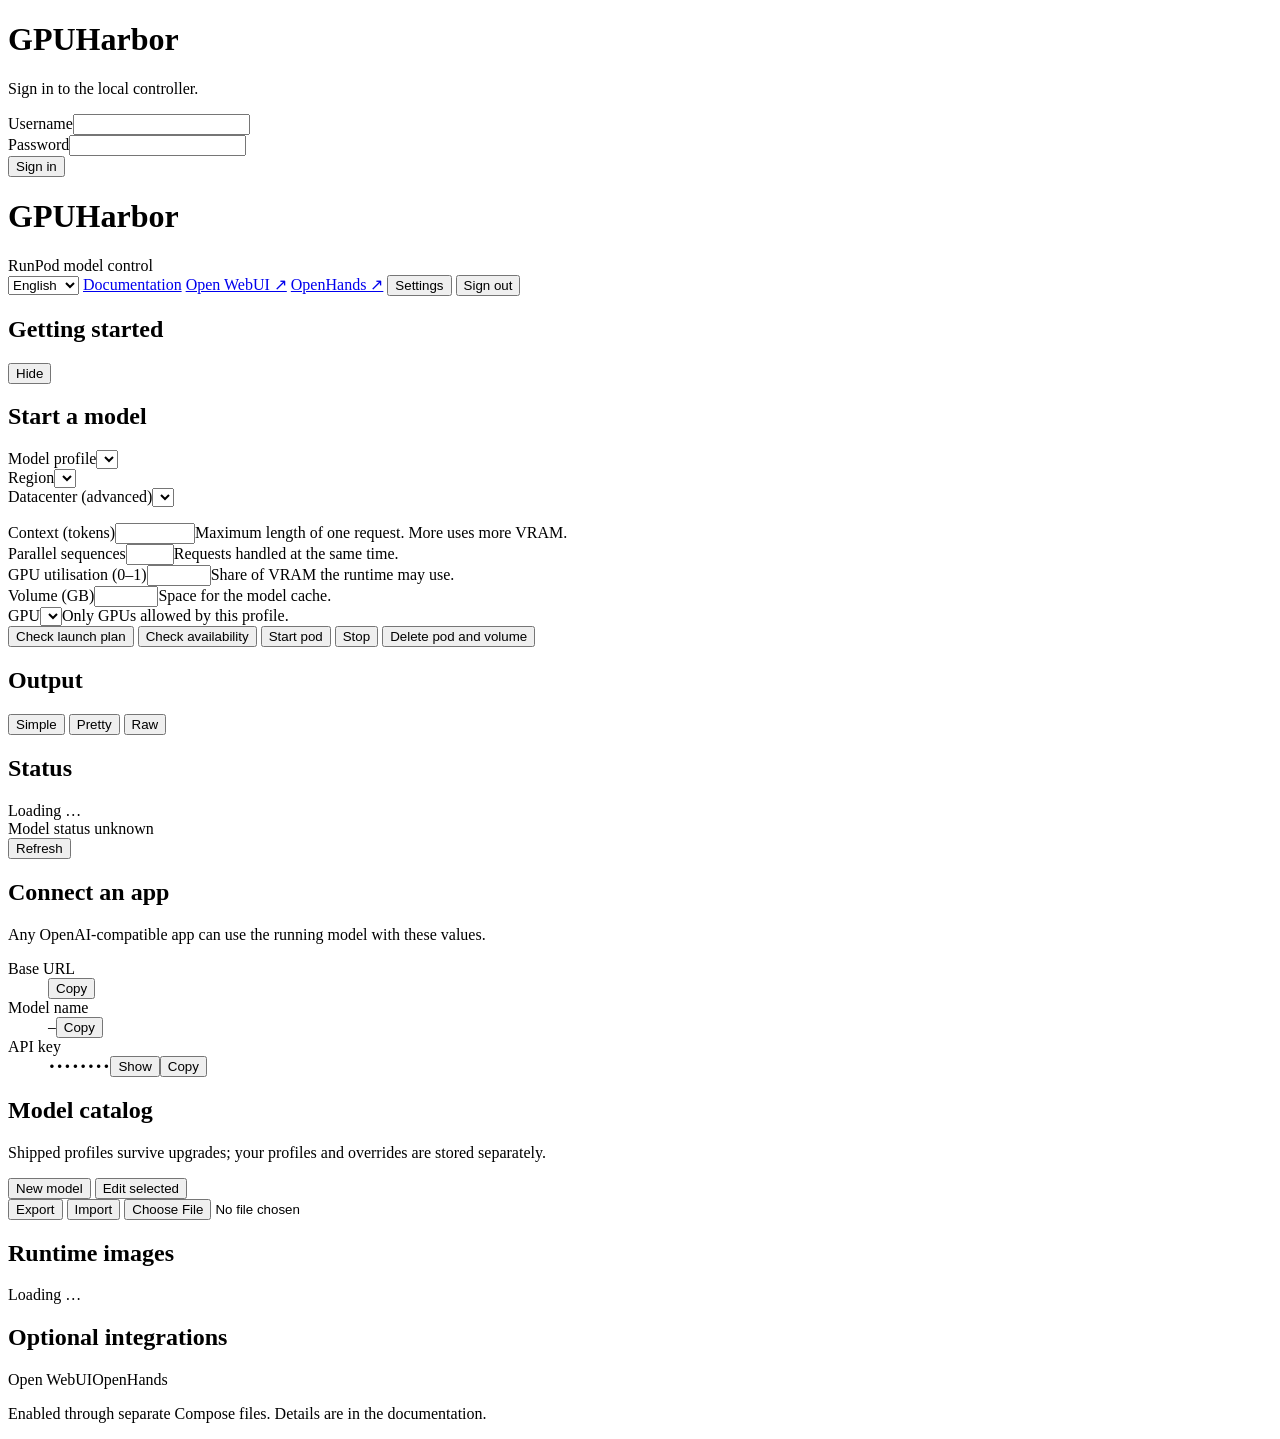
==== commit 2fabadf0: "GPUHarbor 0.1.5: models work in Open WebUI and OpenHands out of the box, HTTPS by default - OpenHand" ====
--- a/gpuharbor/static/index.html
+++ b/gpuharbor/static/index.html
@@ -27,6 +27,8 @@
       <option value="de">Deutsch</option>
     </select>
     <a class="link" href="/docs" data-i18n="nav.docs">Documentation</a>
+    <a id="link-openwebui" class="link hidden" href="#" target="_blank" rel="noopener">Open WebUI ↗</a>
+    <a id="link-openhands" class="link hidden" href="#" target="_blank" rel="noopener">OpenHands ↗</a>
     <a id="update-pill" class="pill ok hidden" href="#" target="_blank" rel="noopener"></a>
     <span id="billable-pill" class="pill"></span>
     <span id="version-label" class="hint"></span>
@@ -36,6 +38,12 @@
 </header>
 
 <div class="grid"><main>
+
+<section id="onboarding" class="card hidden">
+<div class="card-head"><h2 data-i18n="onb.title">Getting started</h2>
+<button type="button" class="secondary small-btn" data-click="dismissOnboarding" data-i18n="onb.dismiss">Hide</button></div>
+<ol id="onb-steps" class="steps"></ol>
+</section>
 
 <section class="card"><h2 data-i18n="start.title">Start a model</h2>
 <div class="row">
@@ -81,6 +89,16 @@
 <div id="status"><span class="dot"></span><span data-i18n="status.loading">Loading …</span></div>
 <div id="ready" class="small status-line"><span class="dot"></span><span data-i18n="ready.unknown">Model status unknown</span></div>
 <button class="secondary" data-click="refreshStatus" data-i18n="status.refresh">Refresh</button></section>
+
+<section class="card"><h2 data-i18n="connect.title">Connect an app</h2>
+<p class="hint" data-i18n="connect.hint">Any OpenAI-compatible app can use the running model with these values.</p>
+<dl class="kv">
+  <dt data-i18n="connect.url">Base URL</dt><dd><code id="conn-url"></code><button type="button" class="secondary small-btn" data-copy="conn-url" data-i18n="connect.copy">Copy</button></dd>
+  <dt data-i18n="connect.model">Model name</dt><dd><code id="conn-model">—</code><button type="button" class="secondary small-btn" data-copy="conn-model" data-i18n="connect.copy">Copy</button></dd>
+  <dt data-i18n="connect.token">API key</dt><dd><code id="conn-token">••••••••</code><button type="button" class="secondary small-btn" data-click="revealToken" data-i18n="connect.reveal">Show</button><button type="button" class="secondary small-btn" data-copy="conn-token" data-i18n="connect.copy">Copy</button></dd>
+</dl>
+<p id="conn-apps" class="hint"></p>
+</section>
 
 <section class="card"><h2 data-i18n="catalog.title">Model catalog</h2>
 <p class="hint" data-i18n="catalog.hint">Shipped profiles survive upgrades; your profiles and overrides are stored separately.</p>
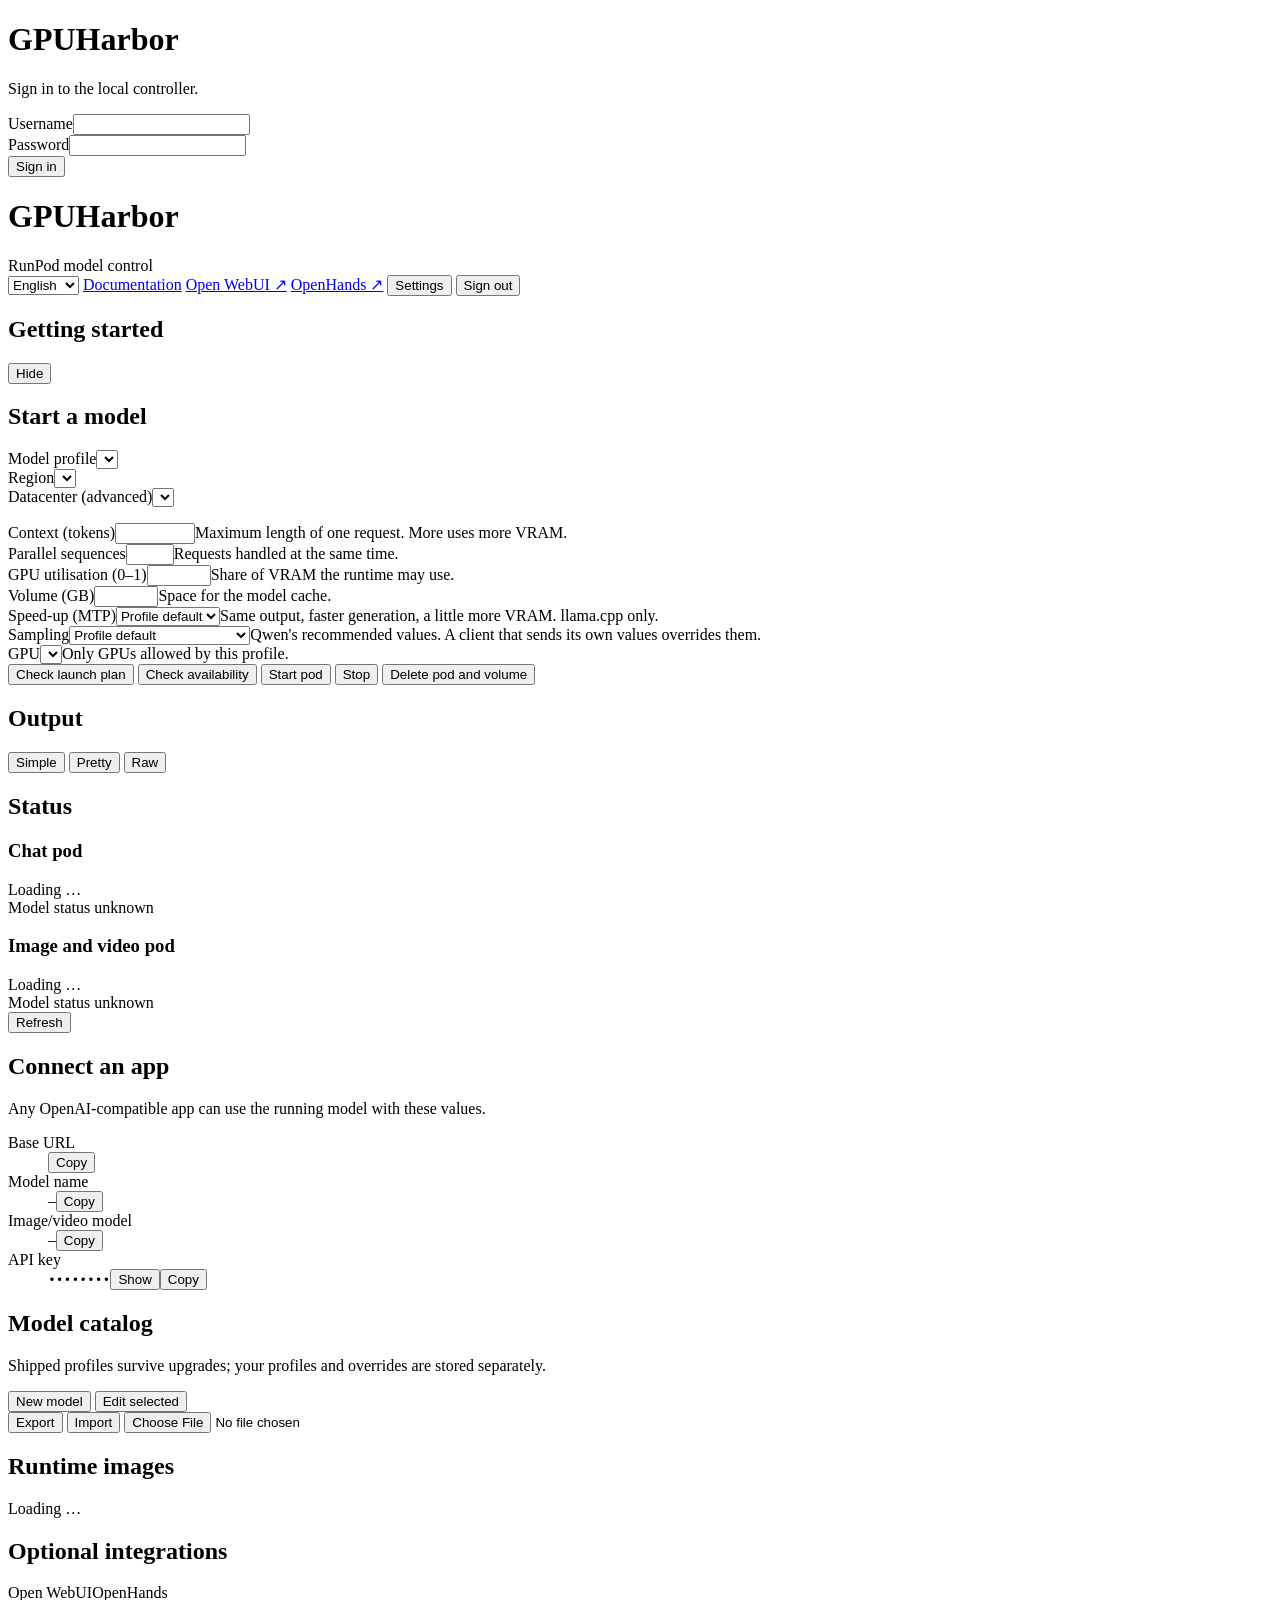
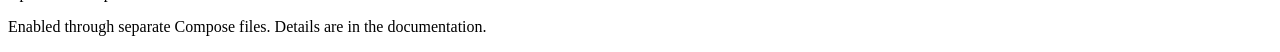
==== commit 967456a1: "0.1.7: image and video models, two pods, MTP and sampling presets - New diffusers runtime and media " ====
--- a/gpuharbor/static/index.html
+++ b/gpuharbor/static/index.html
@@ -58,6 +58,10 @@
   <div class="field"><label for="memory" data-i18n="field.memory">GPU utilisation (0–1)</label><input id="memory" type="number" min="0.5" max="0.99" step="0.01"><span class="hint" data-i18n="hint.memory">Share of VRAM the runtime may use.</span></div>
   <div class="field"><label for="volume" data-i18n="field.volume">Volume (GB)</label><input id="volume" type="number" min="10" max="1000"><span class="hint" data-i18n="hint.volume">Space for the model cache.</span></div>
 </div>
+<div class="row fields" id="llama-options">
+  <div class="field"><label for="speculative" data-i18n="field.speculative">Speed-up (MTP)</label><select id="speculative"><option value="" data-i18n="opt.profile_default">Profile default</option><option value="none" data-i18n="opt.off">Off</option><option value="mtp" data-i18n="opt.mtp">MTP on</option></select><span class="hint" data-i18n="hint.speculative">Same output, faster generation, a little more VRAM. llama.cpp only.</span></div>
+  <div class="field"><label for="sampling" data-i18n="field.sampling">Sampling</label><select id="sampling"><option value="" data-i18n="opt.profile_default">Profile default</option><option value="default" data-i18n="opt.server_default">Server default</option><option value="qwen-thinking" data-i18n="opt.qwen_thinking">Qwen thinking</option><option value="qwen-instruct" data-i18n="opt.qwen_instruct">Qwen instruct (no thinking)</option></select><span class="hint" data-i18n="hint.sampling">Qwen's recommended values. A client that sends its own values overrides them.</span></div>
+</div>
 <div class="row">
   <div class="field"><label for="gpu" data-i18n="field.gpu">GPU</label><select id="gpu"></select><span class="hint" data-i18n="hint.gpu">Only GPUs allowed by this profile.</span><span id="gpu-cost" class="hint cost"></span></div>
 </div>
@@ -86,8 +90,12 @@
 </main><aside>
 
 <section class="card"><h2 data-i18n="status.title">Status</h2>
+<h3 class="subhead" data-i18n="slot.chat">Chat pod</h3>
 <div id="status"><span class="dot"></span><span data-i18n="status.loading">Loading …</span></div>
 <div id="ready" class="small status-line"><span class="dot"></span><span data-i18n="ready.unknown">Model status unknown</span></div>
+<h3 class="subhead" data-i18n="slot.media">Image and video pod</h3>
+<div id="status-media"><span class="dot"></span><span data-i18n="status.loading">Loading …</span></div>
+<div id="ready-media" class="small status-line"><span class="dot"></span><span data-i18n="ready.unknown">Model status unknown</span></div>
 <button class="secondary" data-click="refreshStatus" data-i18n="status.refresh">Refresh</button></section>
 
 <section class="card"><h2 data-i18n="connect.title">Connect an app</h2>
@@ -95,6 +103,7 @@
 <dl class="kv">
   <dt data-i18n="connect.url">Base URL</dt><dd><code id="conn-url"></code><button type="button" class="secondary small-btn" data-copy="conn-url" data-i18n="connect.copy">Copy</button></dd>
   <dt data-i18n="connect.model">Model name</dt><dd><code id="conn-model">—</code><button type="button" class="secondary small-btn" data-copy="conn-model" data-i18n="connect.copy">Copy</button></dd>
+  <dt data-i18n="connect.media">Image/video model</dt><dd><code id="conn-media">—</code><button type="button" class="secondary small-btn" data-copy="conn-media" data-i18n="connect.copy">Copy</button></dd>
   <dt data-i18n="connect.token">API key</dt><dd><code id="conn-token">••••••••</code><button type="button" class="secondary small-btn" data-click="revealToken" data-i18n="connect.reveal">Show</button><button type="button" class="secondary small-btn" data-copy="conn-token" data-i18n="connect.copy">Copy</button></dd>
 </dl>
 <p id="conn-apps" class="hint"></p>
